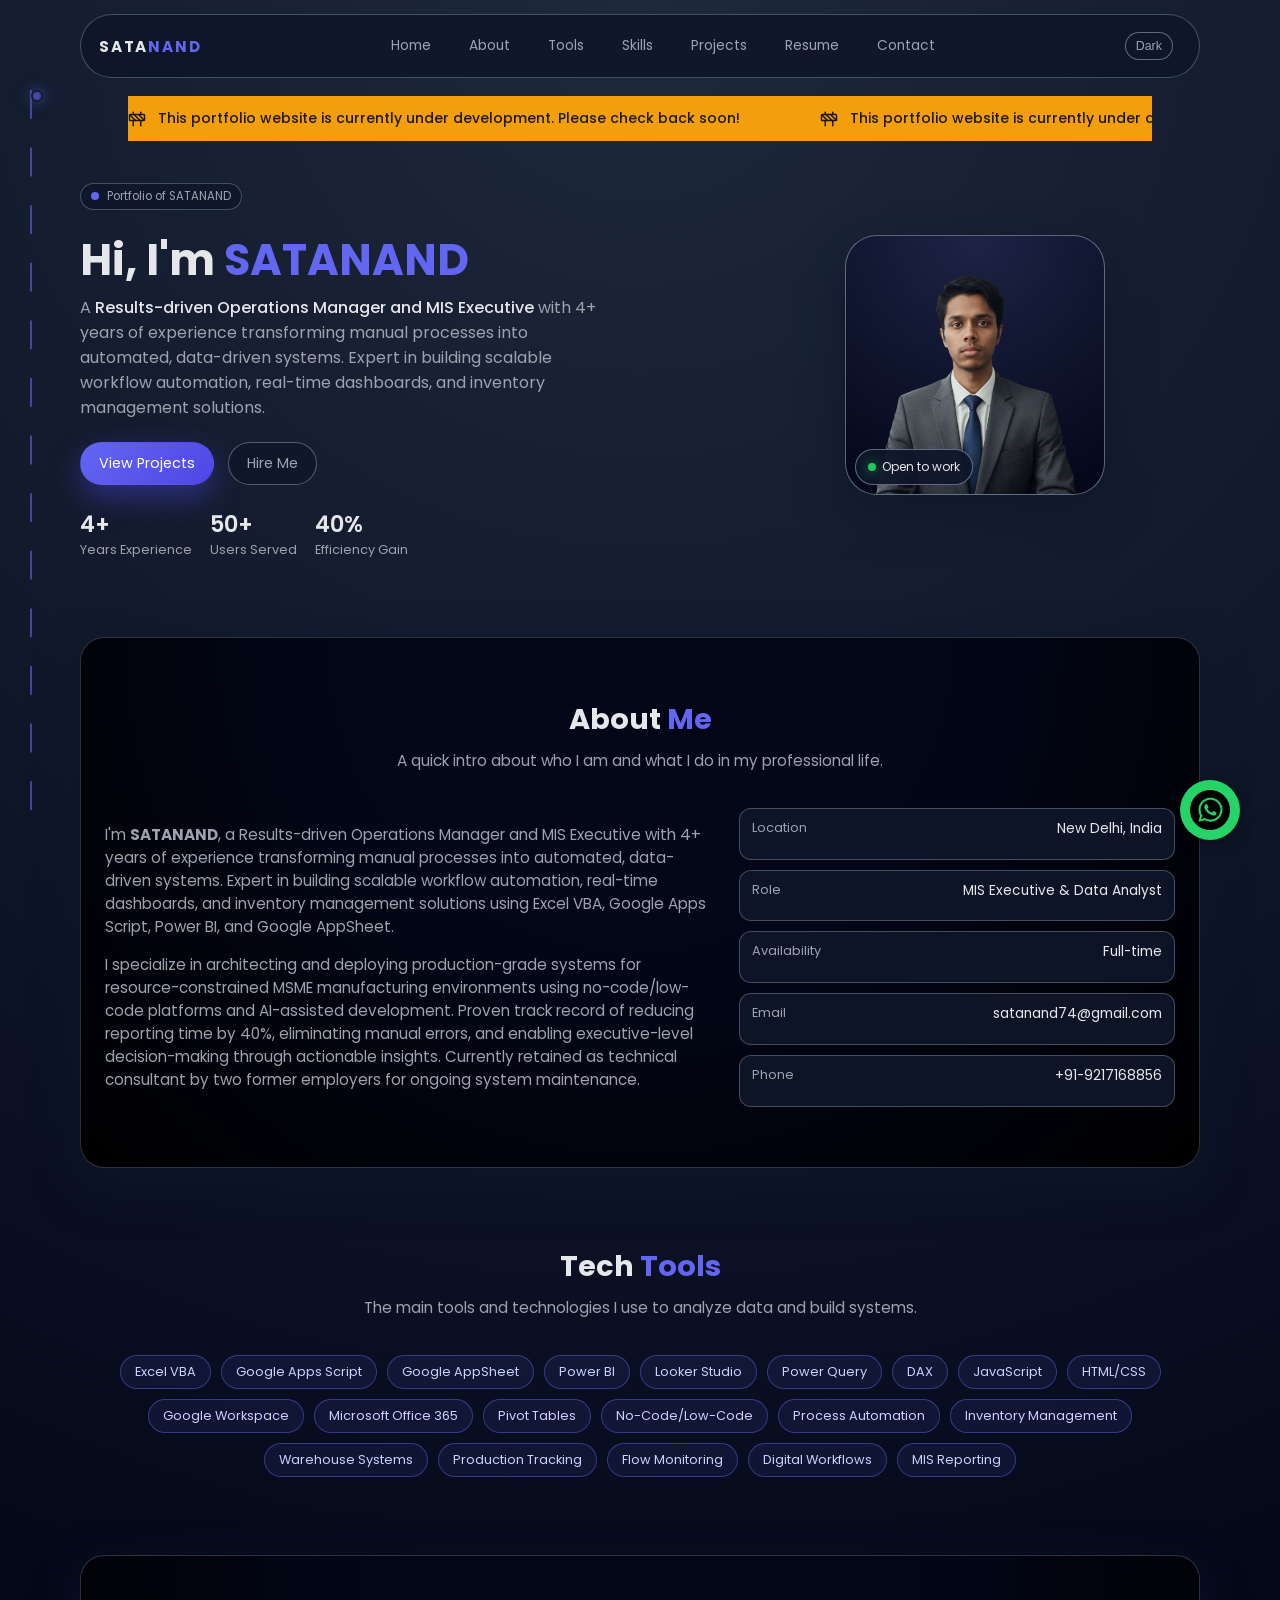
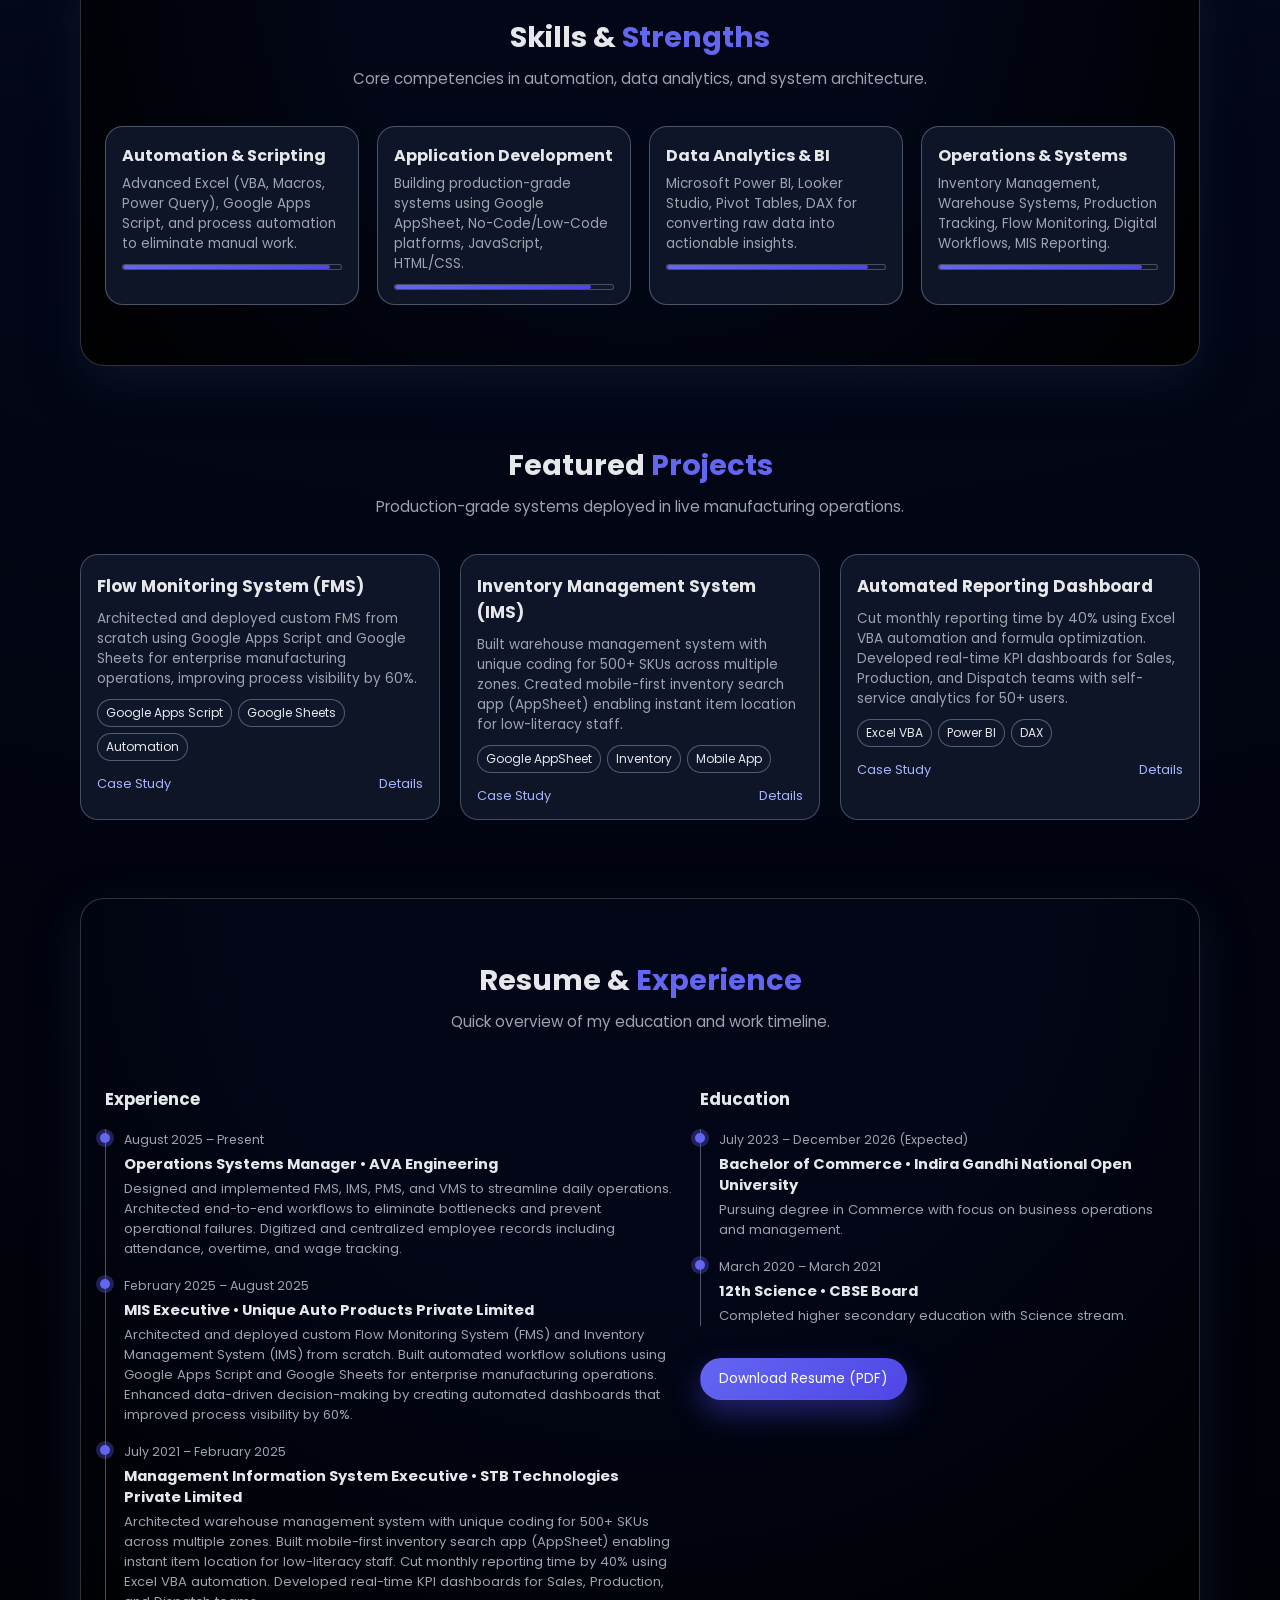
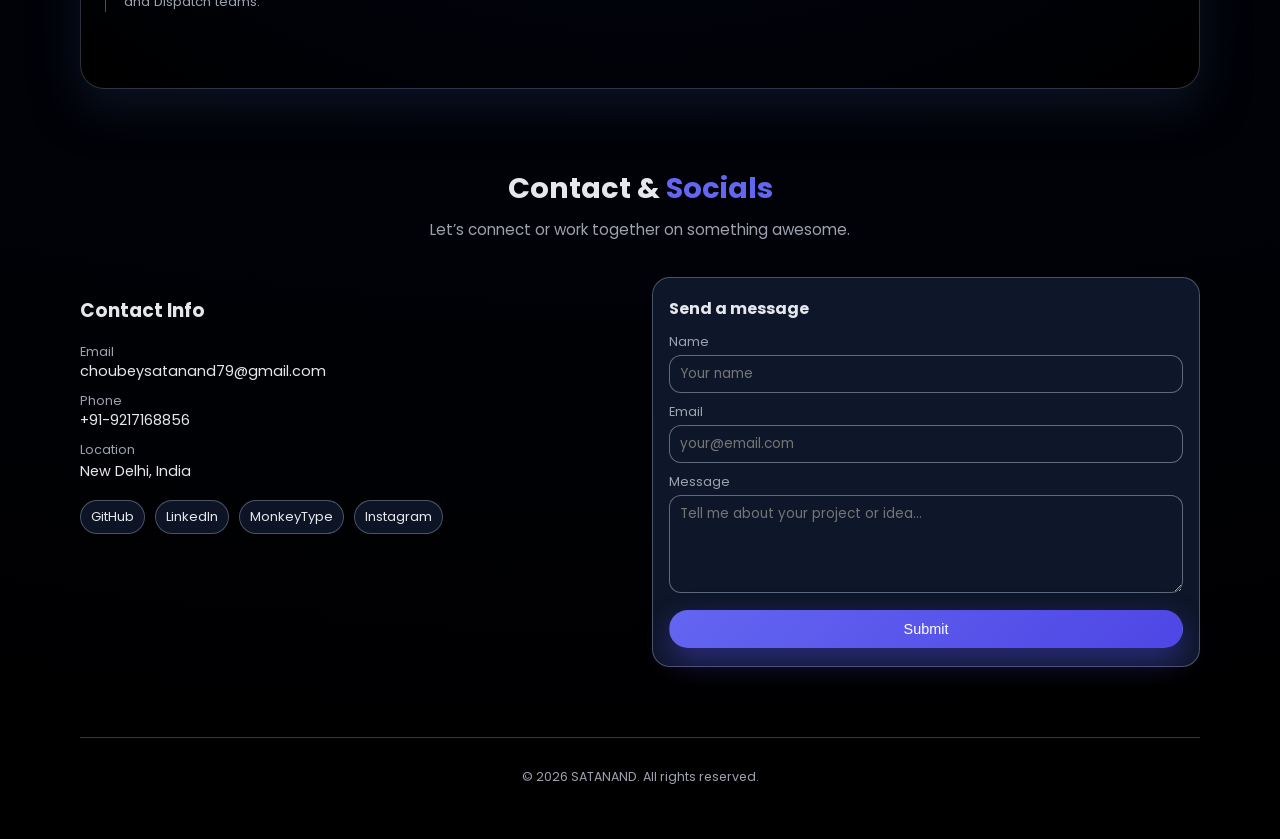
==== index.html @ a976526f "Update index.html" ====
<!DOCTYPE html>
<html lang="en">

<head>
  <meta charset="UTF-8" />
  <meta name="viewport" content="width=device-width, initial-scale=1.0" />
  <title>SATANAND • Portfolio</title>
  <link rel="icon" type="image/png" href="kenb.png">
  <link rel="stylesheet" href="style.css" />
  <link href="https://fonts.googleapis.com/css2?family=Poppins:wght@300;400;500;600;700&display=swap"
    rel="stylesheet" />
</head>
<style>
    .whatsapp-float {
      position: fixed;
      bottom: 60px;
      right: 40px;
      background: #25D366;
      color: white;
      width: 60px;
      display: flex;
      align-items: center;
      justify-content: center;
      height: 60px;
      border-radius: 50%;
      text-align: center;
      font-size: 30px;
      line-height: 60px;
      box-shadow: 0 5px 15px rgba(0,0,0,0.3);
      text-decoration: none;
      transition: transform 0.2s ease, box-shadow 0.2s ease;
      z-index: 1000;
    }

      .whatsapp-float:hover {
          transform: scale(1.1);
          box-shadow: 0 8px 20px rgba(0,0,0,0.4);
      }
    .marquee-container {
      width: 100%;
      overflow: hidden;
      background-color: #f59e0b;
      padding: 12px 0;
      position: static;
      max-width: 80vw;
      z-index: 50;
      margin: auto;
    }

    .marquee-content {
      display: flex;
      gap: 80px;
      animation: marquee 20s linear infinite;
      width: max-content;
      
    }

    .marquee-content:hover {
      animation-play-state: paused;
    }

    .marquee-item {
      display: flex;
      align-items: center;
      gap: 12px;
      color: #1a1a1a;
      font-weight: 500;
      font-size: 14px;
      white-space: nowrap;
    }

    .marquee-item svg {
      width: 18px;
      height: 18px;
      flex-shrink: 0;
    }

    @keyframes marquee {
      0% {
        transform: translateX(0);
      }
      100% {
        transform: translateX(-50%);
      }
    }
  .social-icons {
      width: 40px;     /* your frame size */
      height: 40px;
  }

  </style>
<body>
  <a
    href="https://wa.me/919217168856?text=Hello%20Satanand,%20we%20want%20to%20hire%20you."
    class="whatsapp-float"
    target="_blank"
    title="Click here to hire me via WhatsApp.">
    <img src="images/whatsapp.png" class="social-icons">
  </a>
  
  <!-- Scrolling Road Path Animation -->
  <div class="scroll-path">
    <svg class="scroll-path__line" viewBox="0 0 2 100" preserveAspectRatio="none">
      <path d="M 1 0 L 1 100" stroke="currentColor" stroke-width="2" fill="none" stroke-dasharray="4 4" />
    </svg>
    <div class="scroll-path__marker" id="scrollMarker">
      <div class="scroll-path__dot"></div>
    </div>
  </div>

  <header class="nav">
    <div class="nav__logo">SATA<span>NAND</span></div>
    <nav class="nav__links">
      <a href="#home">Home</a>
      <a href="#about">About</a>
      <a href="#tools">Tools</a>
      <a href="#skills">Skills</a>
      <a href="#projects">Projects</a>
      <a href="#resume">Resume</a>
      <a href="#contact">Contact</a>
    </nav>
    <button class="theme-toggle" id="themeToggle" type="button" aria-label="Toggle color theme">
      Theme
    </button>
    <button class="nav__toggle" id="navToggle" aria-label="Toggle navigation">
      ☰
    </button>
  </header>

  <main>
    <!-- marque -->
    <div class="marquee-container">
      <div class="marquee-content">
        <span class="marquee-item">
          <svg xmlns="http://www.w3.org/2000/svg" viewBox="0 0 24 24" fill="none" stroke="currentColor" stroke-width="2" stroke-linecap="round" stroke-linejoin="round"><rect x="2" y="6" width="20" height="8" rx="1"/><path d="M17 14v7"/><path d="M7 14v7"/><path d="M17 3v3"/><path d="M7 3v3"/><path d="M10 14 2.3 6.3"/><path d="m14 6 7.7 7.7"/><path d="m8 6 8 8"/></svg>
          This portfolio website is currently under development. Please check back soon!
        </span>
        <span class="marquee-item">
          <svg xmlns="http://www.w3.org/2000/svg" viewBox="0 0 24 24" fill="none" stroke="currentColor" stroke-width="2" stroke-linecap="round" stroke-linejoin="round"><rect x="2" y="6" width="20" height="8" rx="1"/><path d="M17 14v7"/><path d="M7 14v7"/><path d="M17 3v3"/><path d="M7 3v3"/><path d="M10 14 2.3 6.3"/><path d="m14 6 7.7 7.7"/><path d="m8 6 8 8"/></svg>
          This portfolio website is currently under development. Please check back soon!
        </span>
      </div>
    </div>
    <!-- HERO / HOME -->
    <section id="home" class="section hero reveal reveal--fade-up">
      <div class="hero__content">
        <p class="hero__tag">Portfolio of SATANAND</p>
        <h1>Hi, I'm <span>SATANAND</span></h1>
        <p class="hero__subtitle">
          A <span>Results-driven Operations Manager and MIS Executive</span> with 4+ years of experience transforming
          manual processes into automated, data-driven systems. Expert in building scalable workflow automation,
          real-time dashboards, and inventory management solutions.
        </p>
        <div class="hero__cta">
          <a href="#projects" class="btn btn--primary">View Projects</a>
          <a href="#contact" class="btn btn--ghost">Hire Me</a>
        </div>
        <div class="hero__meta">
          <div>
            <span class="hero__meta-number">4+</span>
            <span class="hero__meta-label">Years Experience</span>
          </div>
          <div>
            <span class="hero__meta-number">50+</span>
            <span class="hero__meta-label">Users Served</span>
          </div>
          <div>
            <span class="hero__meta-number">40%</span>
            <span class="hero__meta-label">Efficiency Gain</span>
          </div>
        </div>
      </div>
      <div class="hero__image-wrapper">
        <!-- Replace src with your real profile pic -->
        <img src="kenb.png" alt="Profile picture of SATANAND" class="hero__image" />
        <div class="hero__status-card">
          <span class="dot online"></span>
          <span>Open to work</span>
        </div>
      </div>
    </section>

    <!-- ABOUT -->
    <section id="about" class="section section--alt reveal reveal--fade-up">
      <div class="section__header">
        <h2>About <span>Me</span></h2>
        <p>A quick intro about who I am and what I do in my professional life.</p>
      </div>
      <div class="about__grid">
        <div>
          <p>
            I'm <strong>SATANAND</strong>, a Results-driven Operations Manager and MIS Executive with 4+ years of
            experience transforming manual processes into automated, data-driven systems. Expert in building scalable
            workflow automation, real-time dashboards, and inventory management solutions using Excel VBA, Google Apps
            Script, Power BI, and Google AppSheet.
          </p>
          <p>
            I specialize in architecting and deploying production-grade systems for resource-constrained MSME
            manufacturing environments using no-code/low-code platforms and AI-assisted development. Proven track record
            of reducing reporting time by 40%, eliminating manual errors, and enabling executive-level decision-making
            through actionable insights. Currently retained as technical consultant by two former employers for ongoing
            system maintenance.
          </p>
        </div>
        <div class="about__info">
          <div>
            <span class="label">Location</span>
            <span class="value">New Delhi, India</span>
          </div>
          <div>
            <span class="label">Role</span>
            <span class="value">MIS Executive & Data Analyst</span>
          </div>
          <div>
            <span class="label">Availability</span>
            <span class="value">Full-time</span>
          </div>
          <div>
            <span class="label">Email</span>
            <span class="value">satanand74@gmail.com</span>
          </div>
          <div>
            <span class="label">Phone</span>
            <span class="value">+91-9217168856</span>
          </div>
        </div>
      </div>
    </section>

    <!-- TOOLS -->
    <section id="tools" class="section reveal reveal--fade-up">
      <div class="section__header">
        <h2>Tech <span>Tools</span></h2>
        <p>The main tools and technologies I use to analyze data and build systems.</p>
      </div>
      <div class="pill-grid">
        <span class="pill">Excel VBA</span>
        <span class="pill">Google Apps Script</span>
        <span class="pill">Google AppSheet</span>
        <span class="pill">Power BI</span>
        <span class="pill">Looker Studio</span>
        <span class="pill">Power Query</span>
        <span class="pill">DAX</span>
        <span class="pill">JavaScript</span>
        <span class="pill">HTML/CSS</span>
        <span class="pill">Google Workspace</span>
        <span class="pill">Microsoft Office 365</span>
        <span class="pill">Pivot Tables</span>
        <span class="pill">No-Code/Low-Code</span>
        <span class="pill">Process Automation</span>
        <span class="pill">Inventory Management</span>
        <span class="pill">Warehouse Systems</span>
        <span class="pill">Production Tracking</span>
        <span class="pill">Flow Monitoring</span>
        <span class="pill">Digital Workflows</span>
        <span class="pill">MIS Reporting</span>
      </div>
    </section>

    <!-- SKILLS -->
    <section id="skills" class="section section--alt reveal reveal--fade-up">
      <div class="section__header">
        <h2>Skills & <span>Strengths</span></h2>
        <p>Core competencies in automation, data analytics, and system architecture.</p>
      </div>
      <div class="skills__grid">
        <div class="skill-card">
          <h3>Automation & Scripting</h3>
          <p>
            Advanced Excel (VBA, Macros, Power Query), Google Apps Script, and process automation to eliminate manual
            work.
          </p>
          <div class="skill-bar">
            <div style="width: 95%"></div>
          </div>
        </div>
        <div class="skill-card">
          <h3>Application Development</h3>
          <p>
            Building production-grade systems using Google AppSheet, No-Code/Low-Code platforms, JavaScript, HTML/CSS.
          </p>
          <div class="skill-bar">
            <div style="width: 90%"></div>
          </div>
        </div>
        <div class="skill-card">
          <h3>Data Analytics & BI</h3>
          <p>
            Microsoft Power BI, Looker Studio, Pivot Tables, DAX for converting raw data into actionable insights.
          </p>
          <div class="skill-bar">
            <div style="width: 92%"></div>
          </div>
        </div>
        <div class="skill-card">
          <h3>Operations & Systems</h3>
          <p>
            Inventory Management, Warehouse Systems, Production Tracking, Flow Monitoring, Digital Workflows, MIS
            Reporting.
          </p>
          <div class="skill-bar">
            <div style="width: 93%"></div>
          </div>
        </div>
      </div>
    </section>

    <!-- PROJECTS -->
    <section id="projects" class="section reveal reveal--fade-up">
      <div class="section__header">
        <h2>Featured <span>Projects</span></h2>
        <p>Production-grade systems deployed in live manufacturing operations.</p>
      </div>
      <div class="cards-grid">
        <article class="card reveal reveal--fade-up">
          <h3>Flow Monitoring System (FMS)</h3>
          <p>
            Architected and deployed custom FMS from scratch using Google Apps Script and Google Sheets for enterprise
            manufacturing operations, improving process visibility by 60%.
          </p>
          <div class="card__tags">
            <span>Google Apps Script</span><span>Google Sheets</span><span>Automation</span>
          </div>
          <div class="card__links">
            <a href="#" target="_blank">Case Study</a>
            <a href="#" target="_blank">Details</a>
          </div>
        </article>

        <article class="card reveal reveal--fade-up">
          <h3>Inventory Management System (IMS)</h3>
          <p>
            Built warehouse management system with unique coding for 500+ SKUs across multiple zones. Created
            mobile-first inventory search app (AppSheet) enabling instant item location for low-literacy staff.
          </p>
          <div class="card__tags">
            <span>Google AppSheet</span><span>Inventory</span><span>Mobile App</span>
          </div>
          <div class="card__links">
            <a href="#" target="_blank">Case Study</a>
            <a href="#" target="_blank">Details</a>
          </div>
        </article>

        <article class="card reveal reveal--fade-up">
          <h3>Automated Reporting Dashboard</h3>
          <p>
            Cut monthly reporting time by 40% using Excel VBA automation and formula optimization. Developed real-time
            KPI dashboards for Sales, Production, and Dispatch teams with self-service analytics for 50+ users.
          </p>
          <div class="card__tags">
            <span>Excel VBA</span><span>Power BI</span><span>DAX</span>
          </div>
          <div class="card__links">
            <a href="#" target="_blank">Case Study</a>
            <a href="#" target="_blank">Details</a>
          </div>
        </article>
      </div>
    </section>

    <!-- RESUME -->
    <section id="resume" class="section section--alt reveal reveal--fade-up">
      <div class="section__header">
        <h2>Resume & <span>Experience</span></h2>
        <p>Quick overview of my education and work timeline.</p>
      </div>

      <div class="resume__grid">
        <div>
          <h3>Experience</h3>
          <ul class="timeline">
            <li>
              <div class="timeline__point"></div>
              <div class="timeline__content">
                <span class="timeline__date">August 2025 – Present</span>
                <h4>Operations Systems Manager • AVA Engineering</h4>
                <p>
                  Designed and implemented FMS, IMS, PMS, and VMS to streamline daily operations. Architected end-to-end
                  workflows to eliminate bottlenecks and prevent operational failures. Digitized and centralized
                  employee records including attendance, overtime, and wage tracking.
                </p>
              </div>
            </li>
            <li>
              <div class="timeline__point"></div>
              <div class="timeline__content">
                <span class="timeline__date">February 2025 – August 2025</span>
                <h4>MIS Executive • Unique Auto Products Private Limited</h4>
                <p>
                  Architected and deployed custom Flow Monitoring System (FMS) and Inventory Management System (IMS)
                  from scratch. Built automated workflow solutions using Google Apps Script and Google Sheets for
                  enterprise manufacturing operations. Enhanced data-driven decision-making by creating automated
                  dashboards that improved process visibility by 60%.
                </p>
              </div>
            </li>
            <li>
              <div class="timeline__point"></div>
              <div class="timeline__content">
                <span class="timeline__date">July 2021 – February 2025</span>
                <h4>Management Information System Executive • STB Technologies Private Limited</h4>
                <p>
                  Architected warehouse management system with unique coding for 500+ SKUs across multiple zones. Built
                  mobile-first inventory search app (AppSheet) enabling instant item location for low-literacy staff.
                  Cut monthly reporting time by 40% using Excel VBA automation. Developed real-time KPI dashboards for
                  Sales, Production, and Dispatch teams.
                </p>
              </div>
            </li>
          </ul>
        </div>
        <div>
          <h3>Education</h3>
          <ul class="timeline">
            <li>
              <div class="timeline__point"></div>
              <div class="timeline__content">
                <span class="timeline__date">July 2023 – December 2026 (Expected)</span>
                <h4>Bachelor of Commerce • Indira Gandhi National Open University</h4>
                <p>Pursuing degree in Commerce with focus on business operations and management.</p>
              </div>
            </li>
            <li>
              <div class="timeline__point"></div>
              <div class="timeline__content">
                <span class="timeline__date">March 2020 – March 2021</span>
                <h4>12th Science • CBSE Board</h4>
                <p>Completed higher secondary education with Science stream.</p>
              </div>
            </li>
          </ul>
          <a href="Satanand_Resume.pdf" class="btn btn--primary resume__btn" download="Satanand_Resume" target="_blank">
            Download Resume (PDF)
          </a>
        </div>
      </div>
    </section>

    <!-- SOCIAL / CONTACT -->
    <section id="contact" class="section reveal reveal--fade-up">
      <div class="section__header">
        <h2>Contact & <span>Socials</span></h2>
        <p>Let’s connect or work together on something awesome.</p>
      </div>
      <div class="contact__grid">
        <div>
          <h3>Contact Info</h3>
          <ul class="contact__list">
            <li>
              <span>Email</span>
              <a href="mailto:choubeysatanand79@gmail.com">choubeysatanand79@gmail.com</a>
            </li>
            <li>
              <span>Phone</span>
              <a href="tel:+919217168856">+91-9217168856</a>
            </li>
            <li>
              <span>Location</span>
              <p>New Delhi, India</p>
            </li>
          </ul>
          <div class="socials">
            <a href="https://github.com/satanandkenb" target="_blank" aria-label="GitHub">GitHub</a>
            <a href="https://www.linkedin.com/in/satanand-5bb0b1240/" target="_blank" aria-label="LinkedIn">LinkedIn</a>
            <a href="https://monkeytype.com/profile/satanandkenb" target="_blank" aria-label="MonkeyType">MonkeyType</a>
            <a href="https://www.instagram.com/satanandstoic/" target="_blank" aria-label="Instagram">Instagram</a>
          </div>
        </div>
        <form class="contact__form">
          <h3>Send a message</h3>
          <div class="field">
            <label for="name">Name</label>
            <input id="name" type="text" placeholder="Your name" required />
          </div>
          <div class="field">
            <label for="email">Email</label>
            <input id="email" type="email" placeholder="your@email.com" required />
          </div>
          <div class="field">
            <label for="message">Message</label>
            <textarea id="message" rows="4" placeholder="Tell me about your project or idea..." required></textarea>
          </div>
          <button type="submit" class="btn btn--primary btn--full">
            Submit
          </button>
        </form>
      </div>
    </section>
  </main>

  <footer class="footer">
    <p>© <span id="year"></span> SATANAND. All rights reserved.</p>
  </footer>

  <script>
    // Hire Me Form → Google Prefill Redirect
    const hireForm = document.getElementById("hireForm");

    if (hireForm) {
      hireForm.addEventListener("submit", function (e) {
        e.preventDefault();

        const name = encodeURIComponent(document.getElementById("name").value);
        const email = encodeURIComponent(document.getElementById("email").value);
        const message = encodeURIComponent(document.getElementById("message").value);

        const formURL =
          "https://docs.google.com/forms/d/e/1FAIpQLSfbTf34IrtP-p38JWBCqgRB6XRgkkZvTfcmyMbCVehzctQmZw/viewform?usp=pp_url" +
          "&entry.1469290636=" + name +
          "&entry.130302889=" + email +
          "&entry.1774568564=" + message;

        window.open(formURL, "_blank");

        hireForm.reset();
      });
    }

    // Set current year
    document.getElementById("year").textContent = new Date().getFullYear();

    // Simple mobile nav toggle
    const navToggle = document.getElementById("navToggle");
    const navLinks = document.querySelector(".nav__links");

    if (navToggle && navLinks) {
      navToggle.addEventListener("click", () => {
        navLinks.classList.toggle("nav__links--open");
      });
    }

    // Theme toggle (light / dark)
    const themeToggle = document.getElementById("themeToggle");
    const themeStorageKey = "theme-preference";
    let currentThemeMode = "dark";

    function getStoredTheme() {
      const stored = localStorage.getItem(themeStorageKey);
      if (stored === "light" || stored === "dark") {
        return stored;
      }
      // Default to dark on first visit
      return "dark";
    }

    function updateThemeToggleLabel(mode) {
      if (!themeToggle) return;
      const isDark = mode === "dark";
      const labelText = isDark ? "Dark" : "Light";

      themeToggle.textContent = labelText;
      themeToggle.setAttribute(
        "aria-label",
        `Color theme: ${labelText}. Click to switch to ${isDark ? "Light" : "Dark"
        }.`
      );
    }

    function applyTheme(mode) {
      currentThemeMode = mode;

      document.documentElement.setAttribute("data-theme", mode);
      updateThemeToggleLabel(mode);
    }

    if (themeToggle) {
      const initial = getStoredTheme();
      applyTheme(initial);

      themeToggle.addEventListener("click", () => {
        const nextMode = currentThemeMode === "dark" ? "light" : "dark";

        localStorage.setItem(themeStorageKey, nextMode);
        applyTheme(nextMode);
      });
    } else {
      // Fallback: apply stored or default theme even if toggle is missing
      applyTheme(getStoredTheme());
    }

    // Scroll reveal animations
    const revealElements = document.querySelectorAll(".reveal");

    const observer = new IntersectionObserver(
      (entries) => {
        entries.forEach((entry) => {
          if (entry.isIntersecting) {
            entry.target.classList.add("is-visible");
            // Uncomment the next line if you want repeating animations
            // observer.unobserve(entry.target);
          }
        });
      },
      {
        threshold: 0.15,
        rootMargin: "0px 0px -40px 0px",
      }
    );

    revealElements.forEach((el) => observer.observe(el));

    // Scrolling Road Path Animation
    const scrollMarker = document.getElementById("scrollMarker");
    const scrollPath = document.querySelector(".scroll-path");

    function updateScrollPath() {
      if (!scrollMarker || !scrollPath) return;

      const windowHeight = window.innerHeight;
      const documentHeight = document.documentElement.scrollHeight;
      const scrollTop = window.pageYOffset || document.documentElement.scrollTop;

      // Calculate scroll percentage (0 to 1)
      const scrollPercentage = scrollTop / (documentHeight - windowHeight);

      // Calculate position (0% to 100% of path height)
      const pathHeight = scrollPath.offsetHeight;
      const markerPosition = scrollPercentage * (pathHeight - 20); // -20 to account for marker size

      // Update marker position
      scrollMarker.style.transform = `translateY(${markerPosition}px)`;

      // Update path line stroke-dashoffset for animated effect
      const pathLine = document.querySelector(".scroll-path__line path");
      if (pathLine) {
        const dashLength = 4;
        const dashGap = 4;
        const totalDash = dashLength + dashGap;
        pathLine.style.strokeDashoffset = -(scrollPercentage * pathHeight * (totalDash / 2));
      }
    }

    // Update on scroll
    let ticking = false;
    window.addEventListener("scroll", () => {
      if (!ticking) {
        window.requestAnimationFrame(() => {
          updateScrollPath();
          ticking = false;
        });
        ticking = true;
      }
    });

    // Initial update
    updateScrollPath();

    // Update on resize
    window.addEventListener("resize", updateScrollPath);

    // Resume Download Button Handler
    const resumeDownloadBtn = document.querySelector(".resume__btn");
    if (resumeDownloadBtn) {
      resumeDownloadBtn.addEventListener("click", function (e) {
        // Try to trigger download
        const link = document.createElement("a");
        link.href = "Satanand_Resume .pdf";
        link.download = "Satanand_Resume.pdf";
        link.target = "_blank";
        document.body.appendChild(link);
        link.click();
        document.body.removeChild(link);
      });
    }
  </script>
</body>


</html>
---- style.css ----
:root {
  --bg: #050816;
  --bg-alt: #0b1021;
  --card: #0f172a;
  --accent: #6366f1;
  --accent-soft: rgba(99, 102, 241, 0.1);
  --accent-strong: #4f46e5;
  --text: #e5e7eb;
  --text-soft: #9ca3af;
  --border-subtle: rgba(148, 163, 184, 0.35);
  --danger: #ef4444;
  --shadow-soft: 0 18px 45px rgba(15, 23, 42, 0.8);
  --radius-lg: 18px;
  --radius-full: 999px;
  --nav-height: 70px;
}

*,
*::before,
*::after {
  box-sizing: border-box;
}

html {
  scroll-behavior: smooth;
}

body {
  margin: 0;
  font-family: "Poppins", system-ui, -apple-system, BlinkMacSystemFont,
    "Segoe UI", sans-serif;
  background: radial-gradient(circle at top, #1e293b 0, #020617 45%, #000 100%);
  color: var(--text);
  -webkit-font-smoothing: antialiased;
}

img {
  max-width: 100%;
  display: block;
}

a {
  color: inherit;
  text-decoration: none;
}

body {
  padding: 0 18px 40px;
  position: relative;
}

/* Scrolling Road Path Animation */
.scroll-path {
  position: fixed;
  left: 30px;
  top: 50%;
  transform: translateY(-50%);
  width: 2px;
  height: 80vh;
  z-index: 10;
  pointer-events: none;
  opacity: 0.6;
}

.scroll-path__line {
  width: 100%;
  height: 100%;
  color: var(--accent);
}

.scroll-path__line path {
  stroke: var(--accent);
  stroke-width: 2;
  stroke-dasharray: 4 4;
  transition: stroke-dashoffset 0.1s linear;
}

.scroll-path__marker {
  position: absolute;
  top: 0;
  left: 50%;
  transform: translateX(-50%);
  transition: transform 0.1s ease-out;
  will-change: transform;
}

.scroll-path__dot {
  width: 12px;
  height: 12px;
  border-radius: 50%;
  background: var(--accent);
  box-shadow: 0 0 12px rgba(99, 102, 241, 0.8), 0 0 24px rgba(99, 102, 241, 0.4);
  border: 2px solid rgba(15, 23, 42, 0.95);
  animation: pulse 2s ease-in-out infinite;
}

@keyframes pulse {
  0%, 100% {
    transform: scale(1);
    opacity: 1;
  }
  50% {
    transform: scale(1.2);
    opacity: 0.8;
  }
}

/* Light theme for scroll path */
[data-theme="light"] .scroll-path__line path {
  stroke: var(--accent);
}

[data-theme="light"] .scroll-path__dot {
  background: var(--accent);
  border-color: #ffffff;
  box-shadow: 0 0 12px rgba(79, 70, 229, 0.6), 0 0 24px rgba(79, 70, 229, 0.3);
}

.nav {
  position: sticky;
  top: 0;
  z-index: 50;
  display: flex;
  align-items: center;
  justify-content: space-between;
  padding: 14px 18px;
  margin: 14px auto 18px;
  max-width: 1120px;
  background: rgba(15, 23, 42, 0.92);
  border-radius: var(--radius-full);
  border: 1px solid rgba(148, 163, 184, 0.4);
  backdrop-filter: blur(20px);
}

.nav__logo {
  font-weight: 700;
  letter-spacing: 0.12em;
  text-transform: uppercase;
  font-size: 0.95rem;
}

.nav__logo span {
  color: var(--accent);
}

.nav__links {
  display: flex;
  gap: 18px;
  font-size: 0.86rem;
}

.nav__links a {
  padding: 7px 10px;
  border-radius: 999px;
  color: var(--text-soft);
  transition: background 0.2s ease, color 0.2s ease, transform 0.1s ease;
}

.nav__links a:hover {
  color: #e5e7eb;
  background: rgba(15, 23, 42, 0.9);
  transform: translateY(-1px);
}

.nav__toggle {
  display: none;
  border: none;
  background: transparent;
  color: var(--text);
  font-size: 1.4rem;
  cursor: pointer;
}

.theme-toggle {
  border-radius: 999px;
  border: 1px solid rgba(148, 163, 184, 0.6);
  background: rgba(15, 23, 42, 0.95);
  color: var(--text-soft);
  font-size: 0.78rem;
  padding: 6px 10px;
  cursor: pointer;
  margin-right: 8px;
  transition: background 0.2s ease, color 0.2s ease, border-color 0.2s ease,
    transform 0.1s ease;
}

.theme-toggle:hover {
  background: rgba(15, 23, 42, 1);
  color: #e5e7eb;
  transform: translateY(-1px);
}

main {
  max-width: 1120px;
  margin: 0 auto;
}

.section {
  padding: 60px 0;
}

.section--alt {
  background: radial-gradient(circle at top, #020617 0, #020617 40%, #000 100%);
  border-radius: 24px;
  padding: 60px 24px;
  margin: 18px 0;
  border: 1px solid rgba(148, 163, 184, 0.3);
  box-shadow: var(--shadow-soft);
}

.section__header {
  text-align: center;
  margin-bottom: 36px;
}

.section__header h2 {
  margin: 0 0 8px;
  font-size: 1.8rem;
}

.section__header h2 span {
  color: var(--accent);
}

.section__header p {
  margin: 0;
  color: var(--text-soft);
  font-size: 0.95rem;
}

.hero {
  display: grid;
  grid-template-columns: minmax(0, 1.4fr) minmax(0, 1fr);
  gap: 40px;
  align-items: center;
  padding-top: 30px;
}

.hero__tag {
  display: inline-flex;
  align-items: center;
  gap: 8px;
  padding: 4px 10px;
  border-radius: 999px;
  background: rgba(15, 23, 42, 0.85);
  border: 1px solid rgba(148, 163, 184, 0.4);
  font-size: 0.72rem;
  color: var(--text-soft);
}

.hero__tag::before {
  content: "";
  width: 8px;
  height: 8px;
  border-radius: 999px;
  background: var(--accent);
}

.hero h1 {
  margin: 16px 0 10px;
  font-size: 2.7rem;
  line-height: 1.1;
}

.hero h1 span {
  color: var(--accent);
}

.hero__subtitle {
  margin: 0 0 22px;
  color: var(--text-soft);
  max-width: 520px;
}

.hero__subtitle span {
  color: #e5e7eb;
  font-weight: 500;
}

.hero__cta {
  display: flex;
  gap: 14px;
  margin-bottom: 22px;
  flex-wrap: wrap;
}

.btn {
  display: inline-flex;
  align-items: center;
  justify-content: center;
  padding: 10px 18px;
  border-radius: 999px;
  font-size: 0.9rem;
  border: 1px solid transparent;
  cursor: pointer;
  transition: transform 0.12s ease, box-shadow 0.12s ease, background 0.2s,
    border-color 0.2s, color 0.2s;
}

.btn--primary {
  background: linear-gradient(135deg, var(--accent), var(--accent-strong));
  color: white;
  box-shadow: 0 12px 30px rgba(79, 70, 229, 0.45);
}

.btn--primary:hover {
  transform: translateY(-1px);
  box-shadow: 0 18px 40px rgba(79, 70, 229, 0.5);
}

.btn--ghost {
  background: rgba(15, 23, 42, 0.9);
  border-color: rgba(148, 163, 184, 0.5);
  color: var(--text-soft);
}

.btn--ghost:hover {
  background: rgba(15, 23, 42, 1);
  color: #e5e7eb;
}

.btn--full {
  width: 100%;
}

.hero__meta {
  display: flex;
  gap: 18px;
  flex-wrap: wrap;
  font-size: 0.8rem;
}

.hero__meta-number {
  font-size: 1.4rem;
  font-weight: 600;
  display: block;
}

.hero__meta-label {
  color: var(--text-soft);
}

.hero__image-wrapper {
  position: relative;
  justify-self: center;
}

.hero__image {
  width: 260px;
  height: 260px;
  border-radius: 32px;
  object-fit: cover;
  border: 1px solid rgba(148, 163, 184, 0.6);
  box-shadow: var(--shadow-soft);
  background: radial-gradient(circle at top, #1d2445, #020617);
}

.hero__status-card {
  position: absolute;
  bottom: 10px;
  left: 10px;
  padding: 8px 12px;
  font-size: 0.75rem;
  border-radius: 999px;
  background: rgba(15, 23, 42, 0.95);
  border: 1px solid rgba(148, 163, 184, 0.6);
  display: flex;
  align-items: center;
  gap: 6px;
}

.dot {
  width: 8px;
  height: 8px;
  border-radius: 999px;
}

.dot.online {
  background: #22c55e;
  box-shadow: 0 0 12px rgba(34, 197, 94, 0.8);
}

.about__grid {
  display: grid;
  grid-template-columns: minmax(0, 1.4fr) minmax(0, 1fr);
  gap: 24px;
  font-size: 0.95rem;
}

.about__grid p {
  color: var(--text-soft);
}

.about__info {
  display: grid;
  grid-template-columns: 1fr;
  gap: 10px;
}

.about__info div {
  display: flex;
  justify-content: space-between;
  padding: 10px 12px;
  border-radius: 12px;
  background: rgba(15, 23, 42, 0.9);
  border: 1px solid rgba(148, 163, 184, 0.4);
}

.about__info .label {
  color: var(--text-soft);
  font-size: 0.8rem;
}

.about__info .value {
  font-size: 0.86rem;
}

.pill-grid {
  display: flex;
  flex-wrap: wrap;
  gap: 10px;
  justify-content: center;
}

.pill {
  padding: 7px 14px;
  border-radius: 999px;
  font-size: 0.8rem;
  background: var(--accent-soft);
  color: #c7d2fe;
  border: 1px solid rgba(99, 102, 241, 0.45);
}

.skills__grid {
  display: grid;
  grid-template-columns: repeat(4, minmax(0, 1fr));
  gap: 18px;
}

.skill-card {
  background: rgba(15, 23, 42, 0.95);
  border-radius: 18px;
  padding: 16px 16px 14px;
  border: 1px solid rgba(148, 163, 184, 0.45);
}

.skill-card h3 {
  margin: 0 0 6px;
  font-size: 1rem;
}

.skill-card p {
  margin: 0 0 10px;
  font-size: 0.85rem;
  color: var(--text-soft);
}

.skill-bar {
  width: 100%;
  height: 6px;
  background: rgba(15, 23, 42, 1);
  border-radius: 999px;
  overflow: hidden;
  border: 1px solid rgba(148, 163, 184, 0.4);
}

.skill-bar > div {
  height: 100%;
  border-radius: inherit;
  background: linear-gradient(90deg, var(--accent), var(--accent-strong));
}

.cards-grid {
  display: grid;
  grid-template-columns: repeat(3, minmax(0, 1fr));
  gap: 20px;
}

.card {
  background: rgba(15, 23, 42, 0.95);
  border-radius: 18px;
  padding: 18px 16px 14px;
  border: 1px solid rgba(148, 163, 184, 0.4);
  display: flex;
  flex-direction: column;
  gap: 10px;
}

.card h3 {
  margin: 0;
  font-size: 1.05rem;
}

.card p {
  margin: 0;
  font-size: 0.85rem;
  color: var(--text-soft);
}

.card__tags {
  display: flex;
  flex-wrap: wrap;
  gap: 6px;
  font-size: 0.75rem;
}

.card__tags span {
  padding: 4px 8px;
  border-radius: 999px;
  background: rgba(15, 23, 42, 1);
  border: 1px solid rgba(148, 163, 184, 0.5);
}

.card__links {
  display: flex;
  justify-content: space-between;
  font-size: 0.8rem;
  margin-top: 4px;
}

.card__links a {
  color: #a5b4fc;
}

.card__links a:hover {
  text-decoration: underline;
}

.resume__grid {
  display: grid;
  grid-template-columns: minmax(0, 1.2fr) minmax(0, 1fr);
  gap: 24px;
  font-size: 0.9rem;
}

.timeline {
  list-style: none;
  padding: 0;
  margin: 14px 0 0;
  border-left: 1px solid rgba(148, 163, 184, 0.5);
}

.timeline li {
  position: relative;
  padding-left: 18px;
  margin-bottom: 16px;
}

.timeline__point {
  position: absolute;
  left: -6px;
  top: 4px;
  width: 10px;
  height: 10px;
  border-radius: 999px;
  background: var(--accent);
  box-shadow: 0 0 0 4px rgba(99, 102, 241, 0.3);
}

.timeline__date {
  font-size: 0.78rem;
  color: var(--text-soft);
}

.timeline__content h4 {
  margin: 4px 0 4px;
  font-size: 0.92rem;
}

.timeline__content p {
  margin: 0;
  font-size: 0.82rem;
  color: var(--text-soft);
}

.resume__btn {
  margin-top: 16px;
  font-size: 0.85rem;
}

.contact__grid {
  display: grid;
  grid-template-columns: minmax(0, 1.1fr) minmax(0, 1.1fr);
  gap: 24px;
}

.contact__list {
  list-style: none;
  padding: 0;
  margin: 8px 0 18px;
  font-size: 0.9rem;
}

.contact__list li {
  margin-bottom: 10px;
}

.contact__list span {
  display: block;
  font-size: 0.8rem;
  color: var(--text-soft);
}

.contact__list a,
.contact__list p {
  margin: 2px 0 0;
}

.socials {
  display: flex;
  flex-wrap: wrap;
  gap: 10px;
  font-size: 0.82rem;
}

.socials a {
  padding: 6px 10px;
  border-radius: 999px;
  border: 1px solid rgba(148, 163, 184, 0.45);
  background: rgba(15, 23, 42, 0.9);
}

.socials a:hover {
  background: rgba(15, 23, 42, 1);
}

.contact__form {
  background: rgba(15, 23, 42, 0.98);
  border-radius: 18px;
  padding: 18px 16px;
  border: 1px solid rgba(148, 163, 184, 0.45);
}

.contact__form h3 {
  margin: 0 0 12px;
  font-size: 1rem;
}

.field {
  margin-bottom: 10px;
}

.field label {
  display: block;
  font-size: 0.8rem;
  color: var(--text-soft);
  margin-bottom: 4px;
}

.field input,
.field textarea {
  width: 100%;
  padding: 8px 10px;
  border-radius: 12px;
  border: 1px solid rgba(148, 163, 184, 0.6);
  background: rgba(15, 23, 42, 0.9);
  color: var(--text);
  font-family: inherit;
  font-size: 0.85rem;
  outline: none;
  transition: border-color 0.15s ease, box-shadow 0.15s ease;
}

.field input:focus,
.field textarea:focus {
  border-color: var(--accent);
  box-shadow: 0 0 0 1px rgba(99, 102, 241, 0.8);
}

.footer {
  max-width: 1120px;
  margin: 10px auto 0;
  padding-top: 18px;
  border-top: 1px solid rgba(148, 163, 184, 0.35);
  text-align: center;
  font-size: 0.78rem;
  color: var(--text-soft);
}

/* Scroll reveal animations */
.reveal {
  opacity: 0;
  transform: translateY(30px);
  transition: opacity 0.7s ease-out, transform 0.7s ease-out;
  will-change: opacity, transform;
}

.reveal--fade-up {
  transform: translateY(40px);
}

.reveal--fade-left {
  transform: translateX(40px);
}

.reveal--fade-right {
  transform: translateX(-40px);
}

.reveal.is-visible {
  opacity: 1;
  transform: translate(0, 0);
}

/* Light theme overrides */
[data-theme="light"] {
  --bg: #f3f4f6;
  --bg-alt: #ffffff;
  --card: #ffffff;
  --accent: #4f46e5;
  --accent-soft: rgba(79, 70, 229, 0.08);
  --accent-strong: #3730a3;
  --text: #0f172a;
  --text-soft: #4b5563;
  --border-subtle: rgba(148, 163, 184, 0.6);
}

[data-theme="light"] body {
  background: radial-gradient(
    circle at top,
    #e5e7eb 0,
    #f9fafb 45%,
    #e5e7eb 100%
  );
  color: var(--text);
}

[data-theme="light"] .nav {
  background: rgba(255, 255, 255, 0.92);
  border-color: rgba(209, 213, 219, 0.9);
}

[data-theme="light"] .nav__links a {
  color: var(--text-soft);
}

[data-theme="light"] .nav__links a:hover {
  background: rgba(229, 231, 235, 0.9);
}

[data-theme="light"] .theme-toggle {
  background: #ffffff;
  border-color: rgba(209, 213, 219, 0.9);
  color: var(--text-soft);
}

[data-theme="light"] .theme-toggle:hover {
  background: #e5e7eb;
}

[data-theme="light"] .section--alt {
  background: #ffffff;
  border-color: rgba(209, 213, 219, 0.9);
  box-shadow: 0 18px 45px rgba(15, 23, 42, 0.08);
}

[data-theme="light"] .hero__tag {
  background: #f3f4f6;
  border-color: rgba(209, 213, 219, 0.9);
}

[data-theme="light"] .hero__subtitle {
  color: var(--text-soft);
}

[data-theme="light"] .hero__image {
  border-color: rgba(209, 213, 219, 0.9);
  background: radial-gradient(circle at top, #e5e7eb, #f9fafb);
}

[data-theme="light"] .hero__status-card {
  background: rgba(255, 255, 255, 0.98);
  border-color: rgba(209, 213, 219, 0.9);
}

[data-theme="light"] .about__info div,
[data-theme="light"] .card,
[data-theme="light"] .skill-card,
[data-theme="light"] .contact__form {
  background: #ffffff;
  border-color: rgba(209, 213, 219, 0.9);
}

[data-theme="light"] .pill {
  background: rgba(79, 70, 229, 0.08);
  color: #312e81;
  border-color: rgba(79, 70, 229, 0.4);
}

[data-theme="light"] .card__tags span {
  background: #f3f4f6;
  border-color: rgba(209, 213, 219, 0.9);
}

[data-theme="light"] .socials a {
  background: #ffffff;
  border-color: rgba(209, 213, 219, 0.9);
}

[data-theme="light"] .socials a:hover {
  background: #e5e7eb;
}

[data-theme="light"] .field input,
[data-theme="light"] .field textarea {
  background: #f9fafb;
  border-color: rgba(209, 213, 219, 0.9);
  color: var(--text);
}

[data-theme="light"] .skill-bar {
  background: #e5e7eb;
  border-color: rgba(209, 213, 219, 0.9);
}

[data-theme="light"] .timeline {
  border-left-color: rgba(209, 213, 219, 0.9);
}

[data-theme="light"] .timeline__point {
  box-shadow: 0 0 0 4px rgba(79, 70, 229, 0.25);
}

[data-theme="light"] .footer {
  border-top-color: rgba(209, 213, 219, 0.9);
  color: var(--text-soft);
}

@media (max-width: 900px) {
  .scroll-path {
    left: 15px;
    height: 70vh;
  }

  .nav {
    border-radius: 18px;
  }

  .nav__links {
    position: absolute;
    inset-inline: 18px;
    top: 64px;
    background: rgba(15, 23, 42, 0.98);
    border-radius: 16px;
    border: 1px solid rgba(148, 163, 184, 0.4);
    flex-direction: column;
    padding: 10px 10px 8px;
    display: none;
  }

  .nav__links--open {
    display: flex;
  }

  .nav__toggle {
    display: block;
  }

  .hero {
    grid-template-columns: 1fr;
    text-align: left;
  }

  .hero__image-wrapper {
    order: -1;
  }

  .hero__image {
    width: 220px;
    height: 220px;
  }

  .skills__grid {
    grid-template-columns: repeat(2, minmax(0, 1fr));
  }

  .cards-grid {
    grid-template-columns: repeat(2, minmax(0, 1fr));
  }

  .resume__grid,
  .about__grid,
  .contact__grid {
    grid-template-columns: 1fr;
  }
}

@media (max-width: 640px) {
  .scroll-path {
    display: none; /* Hide on very small screens */
  }

  body {
    padding-inline: 12px;
  }

  .nav {
    padding-inline: 14px;
  }

  .hero h1 {
    font-size: 2.2rem;
  }

  .section {
    padding: 44px 0;
  }

  .section--alt {
    padding: 40px 18px;
  }

  .skills__grid {
    grid-template-columns: 1fr;
  }

  .cards-grid {
    grid-template-columns: 1fr;
  }
}

@media (max-width: 300px) {
  body {
    padding-inline: 8px;
  }

  .nav {
    padding: 10px 8px;
    margin: 8px auto 12px;
    font-size: 0.85rem;
  }

  .nav__logo {
    font-size: 0.8rem;
  }

  .nav__links {
    font-size: 0.75rem;
    gap: 8px;
    padding: 8px;
  }

  .theme-toggle {
    font-size: 0.7rem;
    padding: 4px 8px;
    margin-right: 4px;
  }

  .hero {
    padding-top: 20px;
  }

  .hero h1 {
    font-size: 1.8rem;
  }

  .hero__subtitle {
    font-size: 0.85rem;
  }

  .hero__image {
    width: 180px;
    height: 180px;
  }

  .hero__meta {
    gap: 12px;
    font-size: 0.7rem;
  }

  .hero__meta-number {
    font-size: 1.2rem;
  }

  .section {
    padding: 30px 0;
  }

  .section--alt {
    padding: 30px 12px;
    margin: 12px 0;
  }

  .section__header h2 {
    font-size: 1.4rem;
  }

  .section__header p {
    font-size: 0.85rem;
  }

  .about__info div {
    flex-direction: column;
    align-items: flex-start;
    gap: 4px;
    padding: 8px 10px;
  }

  .about__info .label {
    font-size: 0.75rem;
    margin-bottom: 2px;
  }

  .about__info .value {
    font-size: 0.8rem;
    word-break: break-word;
  }

  .pill {
    padding: 5px 10px;
    font-size: 0.7rem;
  }

  .pill-grid {
    gap: 6px;
  }

  .skill-card {
    padding: 12px 10px;
  }

  .skill-card h3 {
    font-size: 0.9rem;
  }

  .skill-card p {
    font-size: 0.75rem;
  }

  .card {
    padding: 14px 12px;
  }

  .card h3 {
    font-size: 0.95rem;
  }

  .card p {
    font-size: 0.75rem;
  }

  .card__tags {
    font-size: 0.7rem;
    gap: 4px;
  }

  .card__tags span {
    padding: 3px 6px;
  }

  .timeline__date {
    font-size: 0.7rem;
  }

  .timeline__content h4 {
    font-size: 0.85rem;
  }

  .timeline__content p {
    font-size: 0.75rem;
  }

  .contact__list {
    font-size: 0.85rem;
  }

  .contact__list span {
    font-size: 0.75rem;
  }

  .contact__form {
    padding: 14px 12px;
  }

  .contact__form h3 {
    font-size: 0.9rem;
  }

  .field input,
  .field textarea {
    padding: 6px 8px;
    font-size: 0.8rem;
  }

  .btn {
    padding: 8px 14px;
    font-size: 0.8rem;
  }

  .socials {
    font-size: 0.75rem;
    gap: 6px;
  }

  .socials a {
    padding: 5px 8px;
  }

  .footer {
    font-size: 0.7rem;
    padding-top: 12px;
  }
}
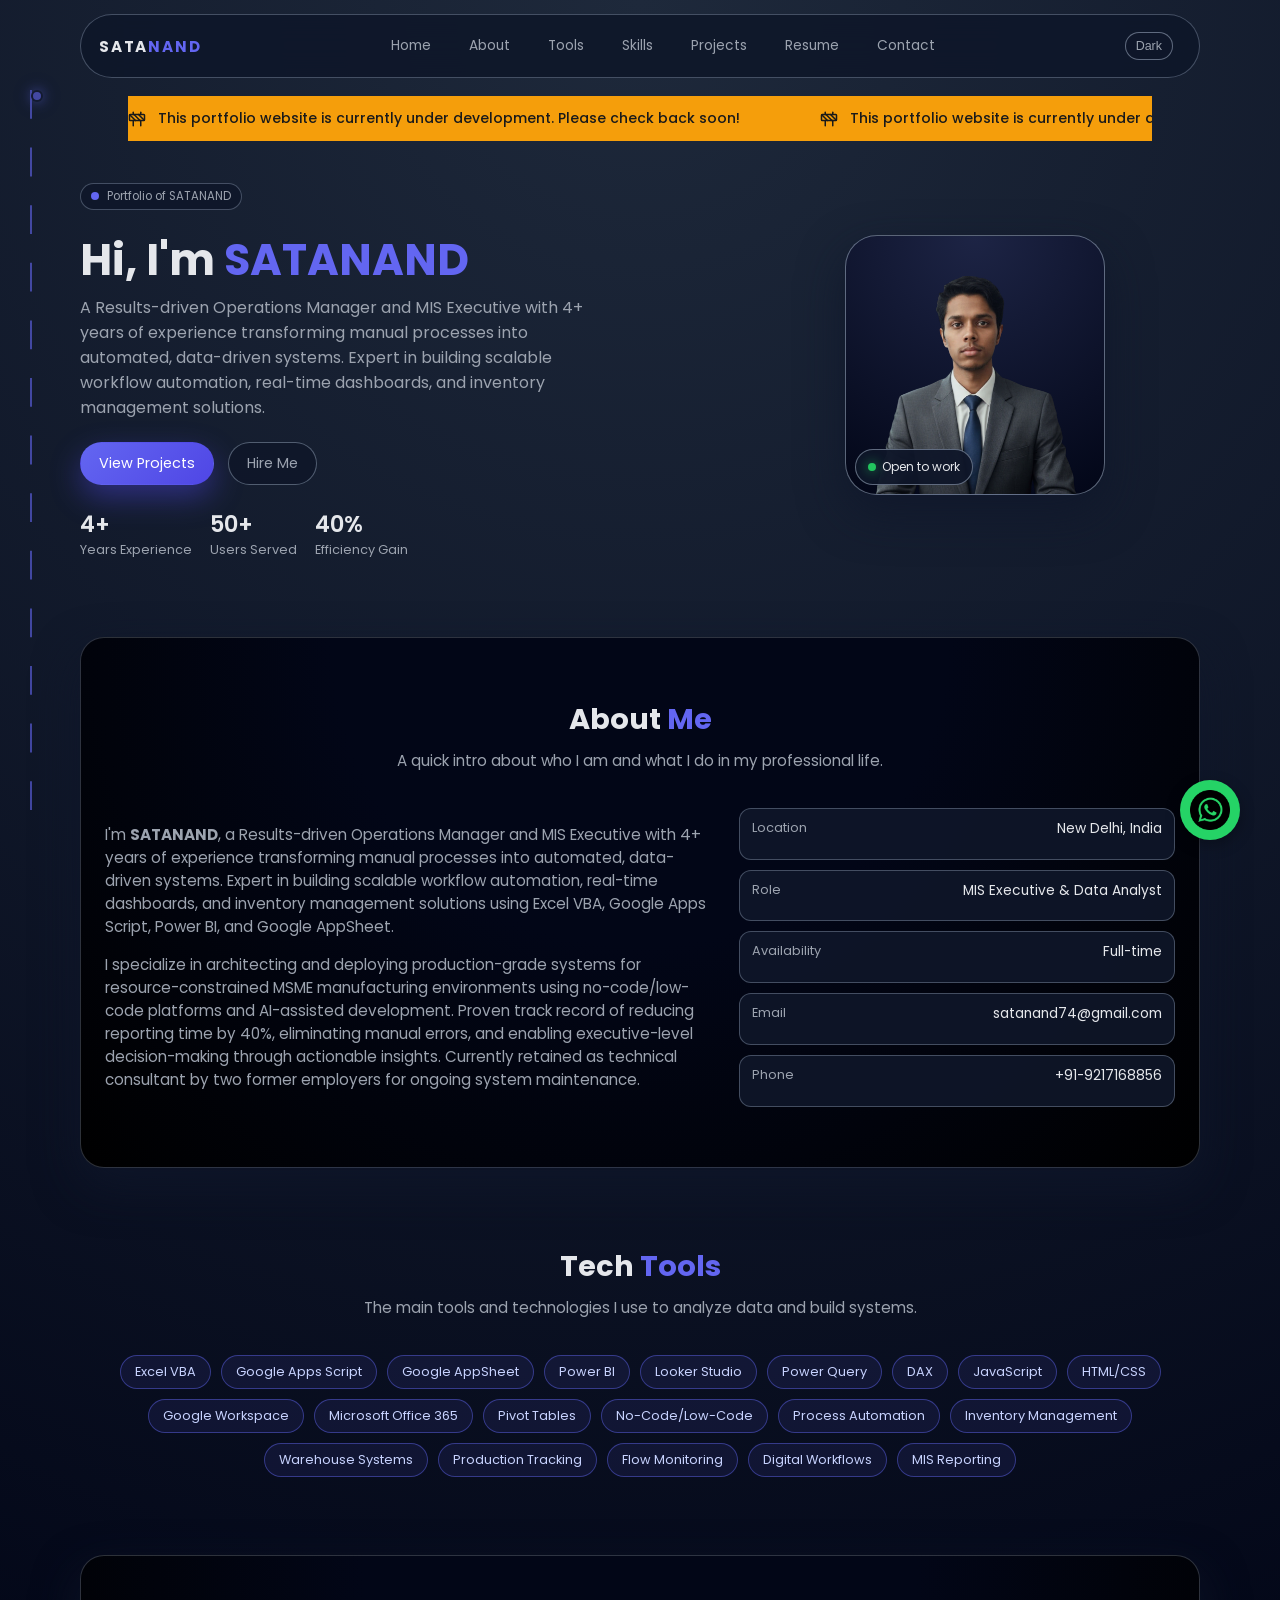
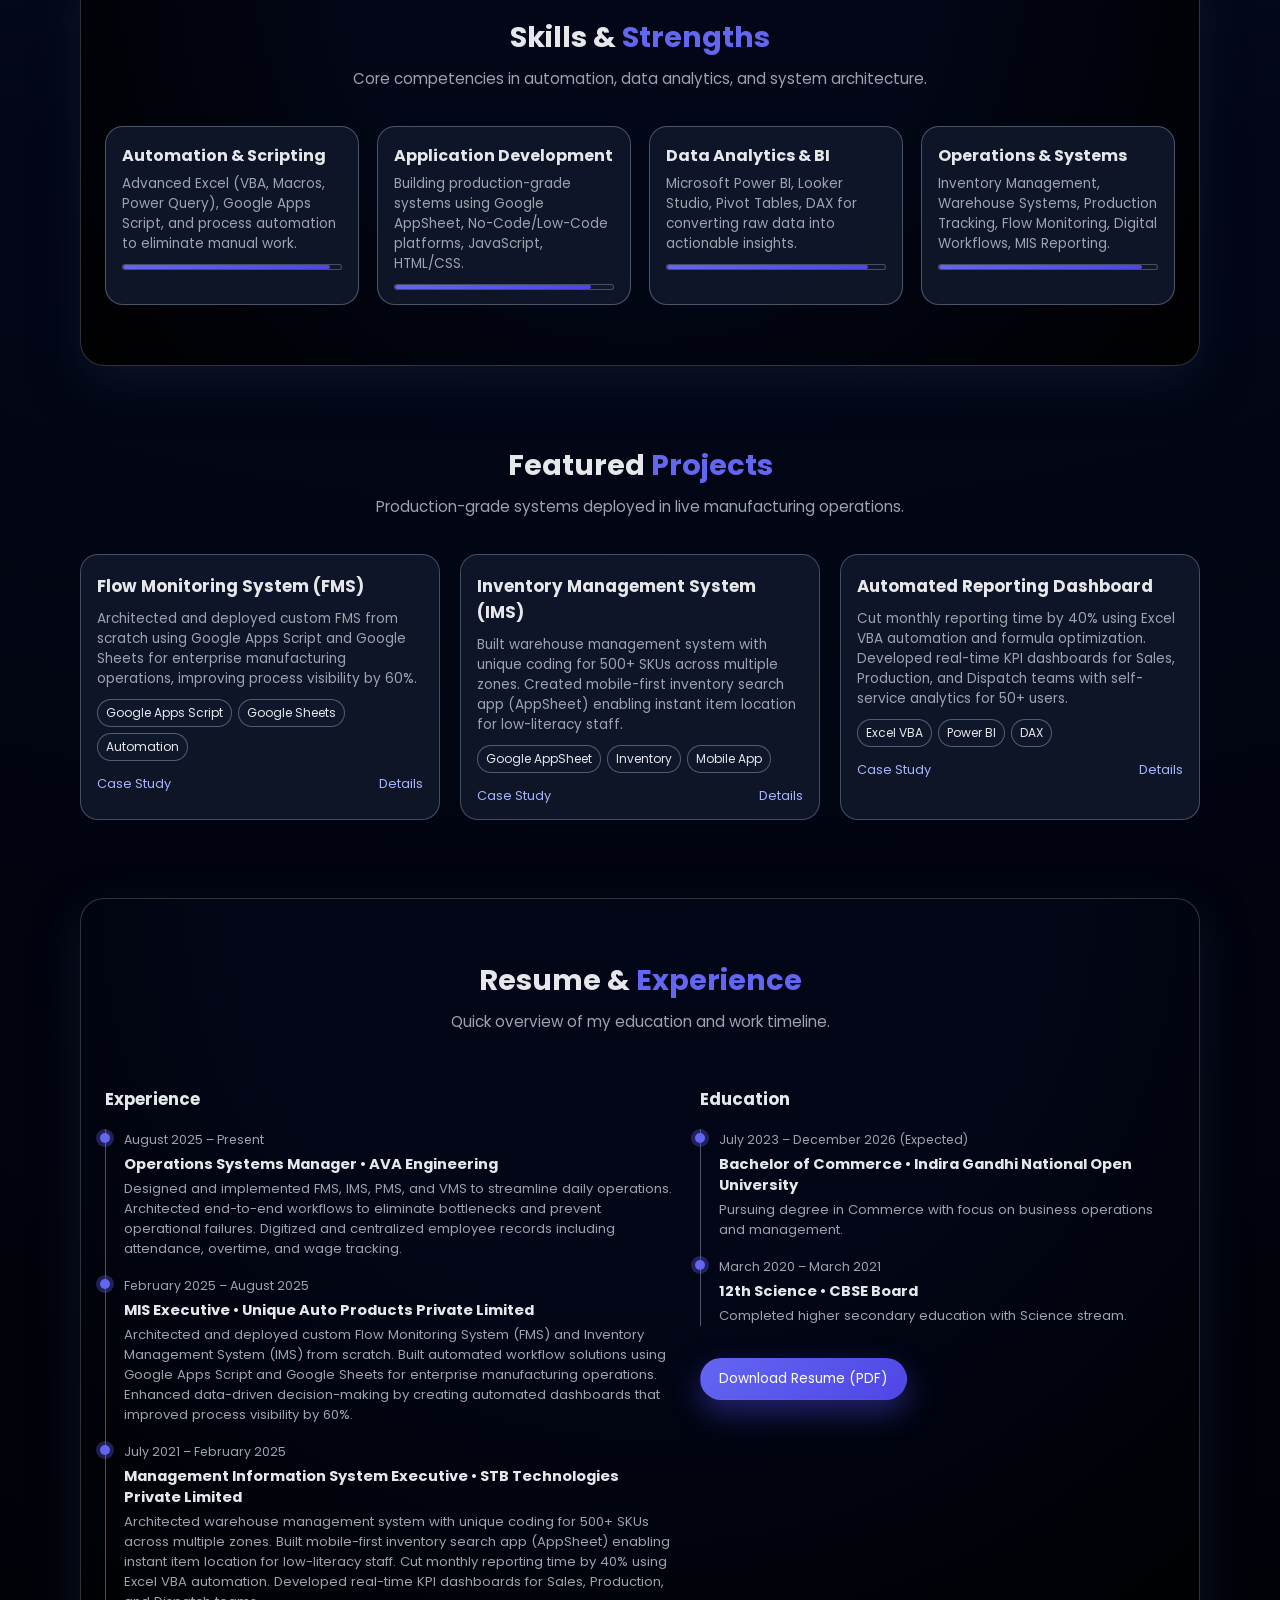
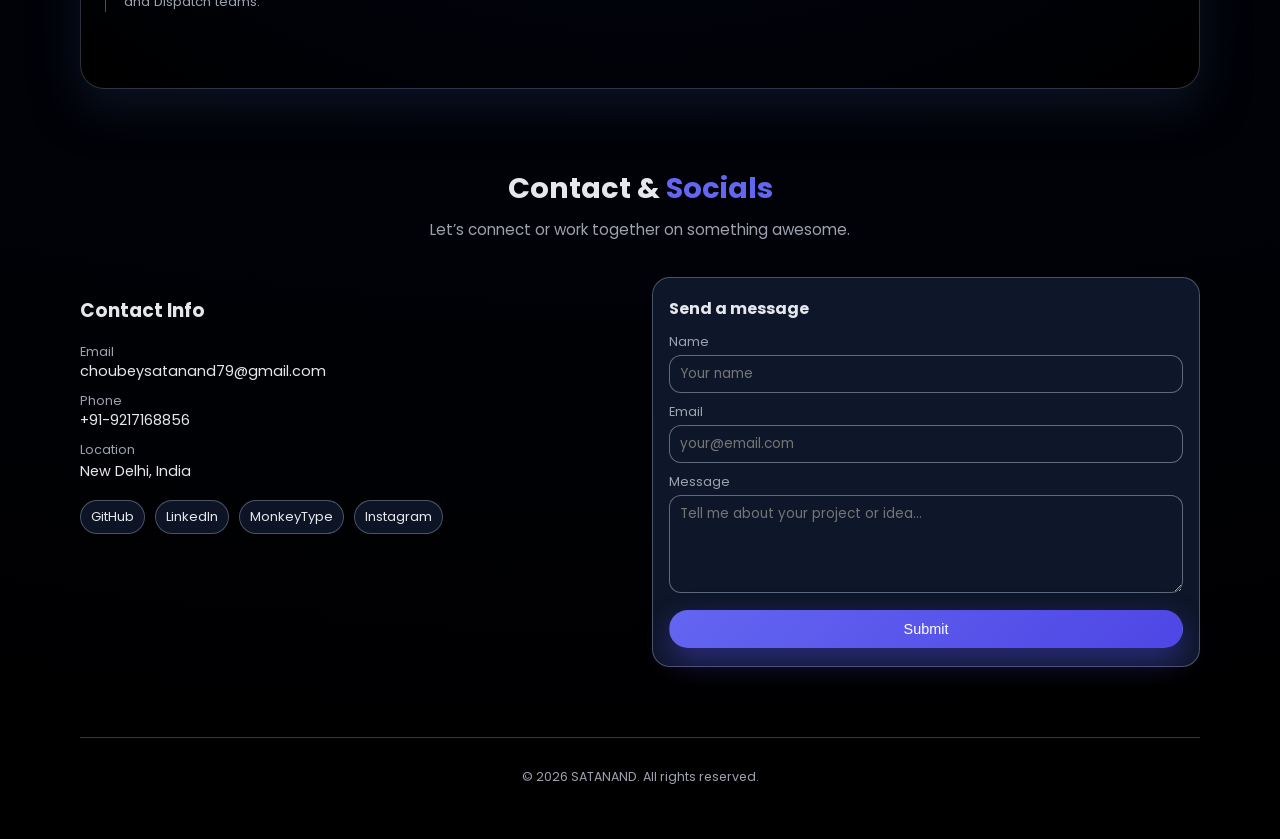
==== commit a74c8d84: "Update index.html" ====
--- a/index.html
+++ b/index.html
@@ -111,13 +111,13 @@
   <header class="nav">
     <div class="nav__logo">SATA<span>NAND</span></div>
     <nav class="nav__links">
-      <a href="#home">Home</a>
-      <a href="#about">About</a>
-      <a href="#tools">Tools</a>
-      <a href="#skills">Skills</a>
-      <a href="#projects">Projects</a>
-      <a href="#resume">Resume</a>
-      <a href="#contact">Contact</a>
+      <a href="#home" class="hover-underline">Home</a>
+      <a href="#about" class="hover-underline">About</a>
+      <a href="#tools" class="hover-underline">Tools</a>
+      <a href="#skills" class="hover-underline">Skills</a>
+      <a href="#projects" class="hover-underline">Projects</a>
+      <a href="#resume" class="hover-underline">Resume</a>
+      <a href="#contact" class="hover-underline">Contact</a>
     </nav>
     <button class="theme-toggle" id="themeToggle" type="button" aria-label="Toggle color theme">
       Theme
@@ -147,7 +147,7 @@
         <p class="hero__tag">Portfolio of SATANAND</p>
         <h1>Hi, I'm <span>SATANAND</span></h1>
         <p class="hero__subtitle">
-          A <span>Results-driven Operations Manager and MIS Executive</span> with 4+ years of experience transforming
+          A Results-driven Operations Manager and MIS Executive with 4+ years of experience transforming
           manual processes into automated, data-driven systems. Expert in building scalable workflow automation,
           real-time dashboards, and inventory management solutions.
         </p>
@@ -685,3 +685,5 @@
 
 
 
+
+
--- a/style.css
+++ b/style.css
@@ -133,6 +133,7 @@
 }
 
 .nav__logo {
+  selection:none;
   font-weight: 700;
   letter-spacing: 0.12em;
   text-transform: uppercase;
@@ -161,7 +162,6 @@
   background: rgba(15, 23, 42, 0.9);
   transform: translateY(-1px);
 }
-
 .nav__toggle {
   display: none;
   border: none;
@@ -1095,9 +1095,15 @@
   .socials a {
     padding: 5px 8px;
   }
-
+  .socials a:hover {
+    background: rgba(15, 23, 42, 1);
+  }
   .footer {
     font-size: 0.7rem;
     padding-top: 12px;
   }
 }
+
+
+
+
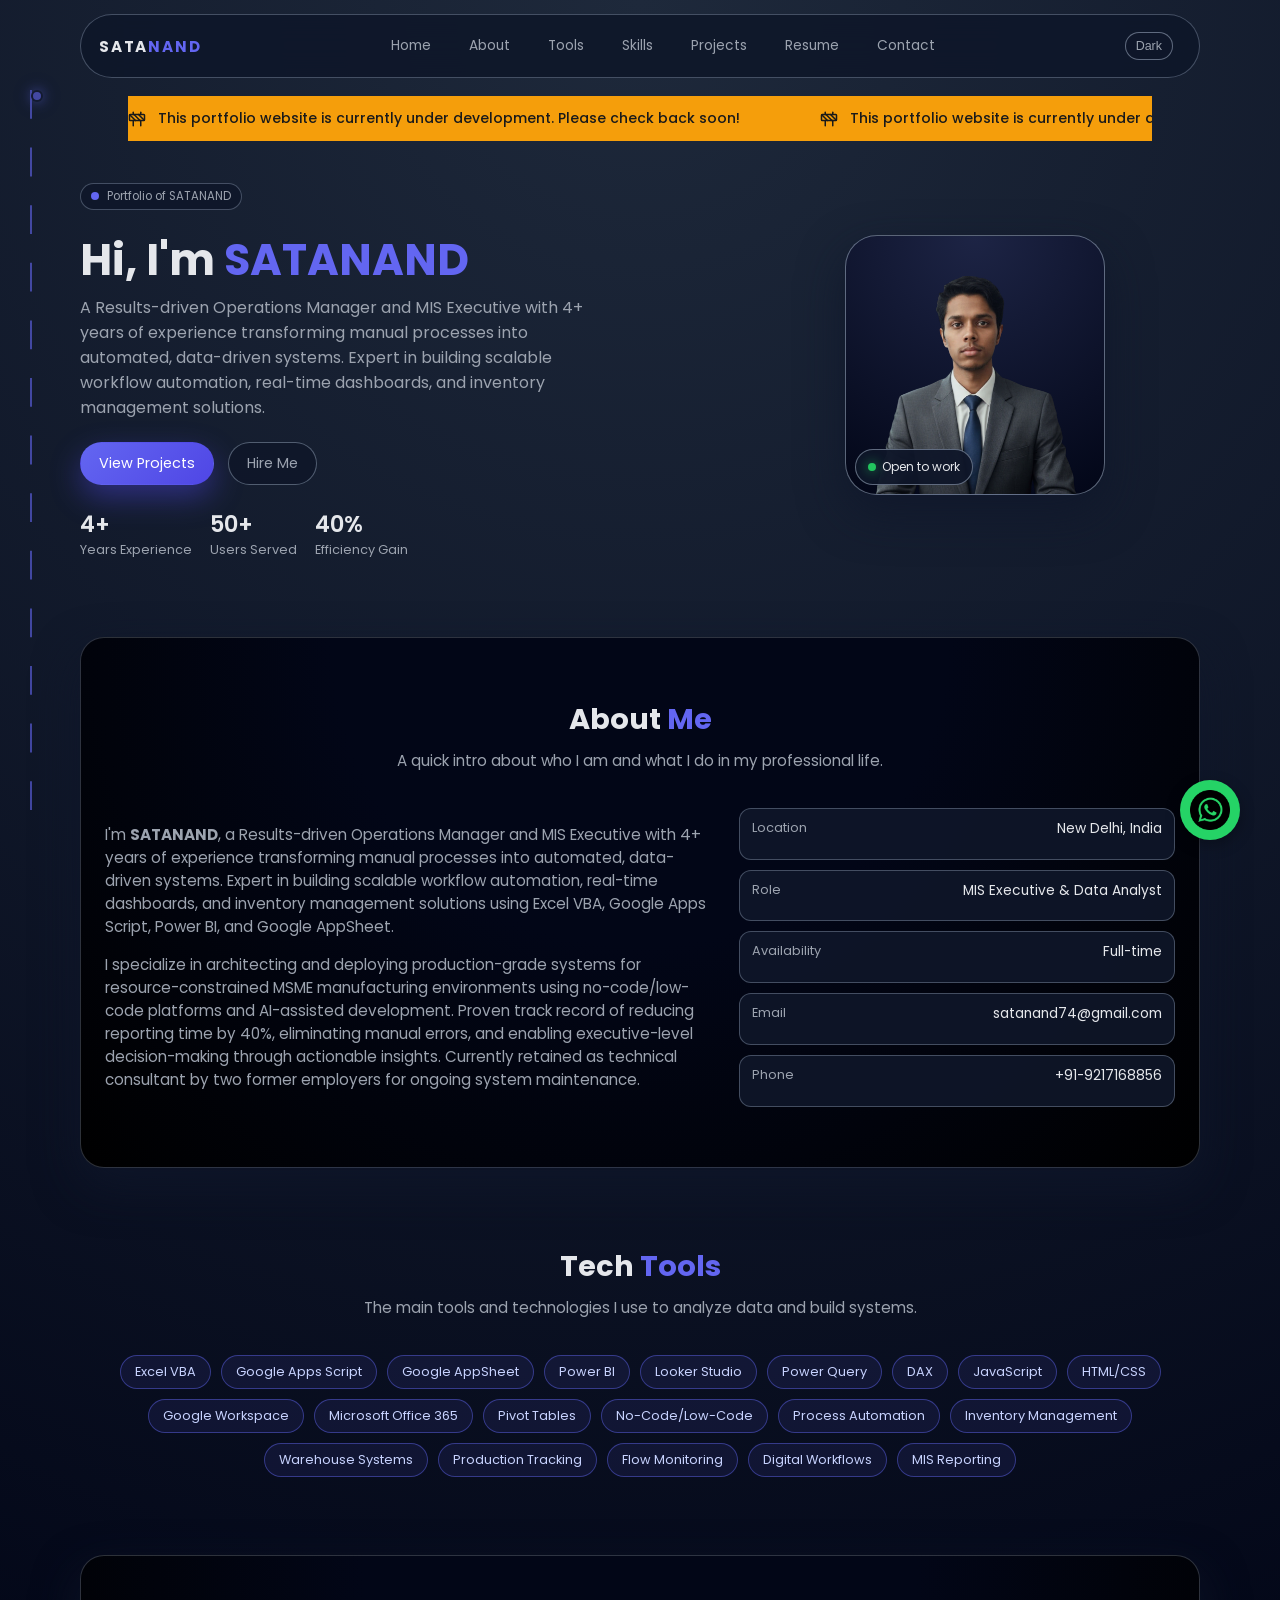
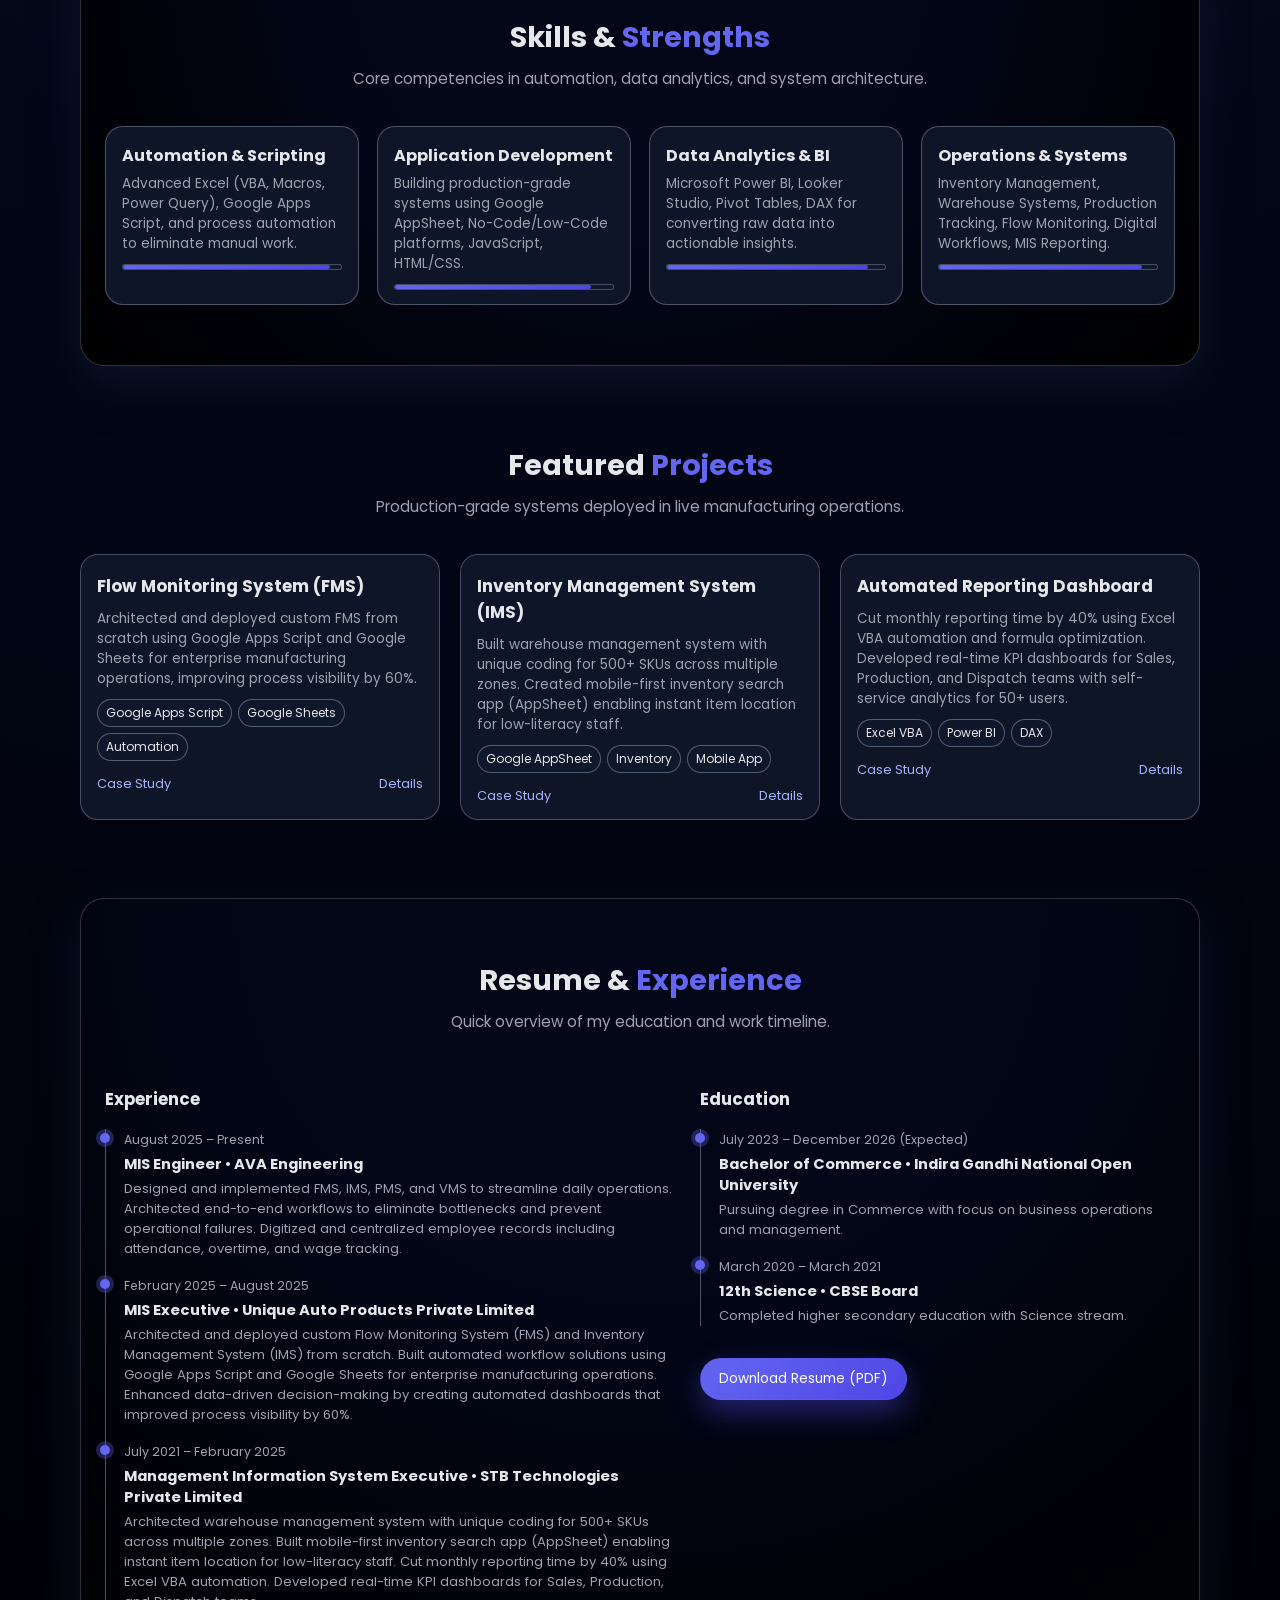
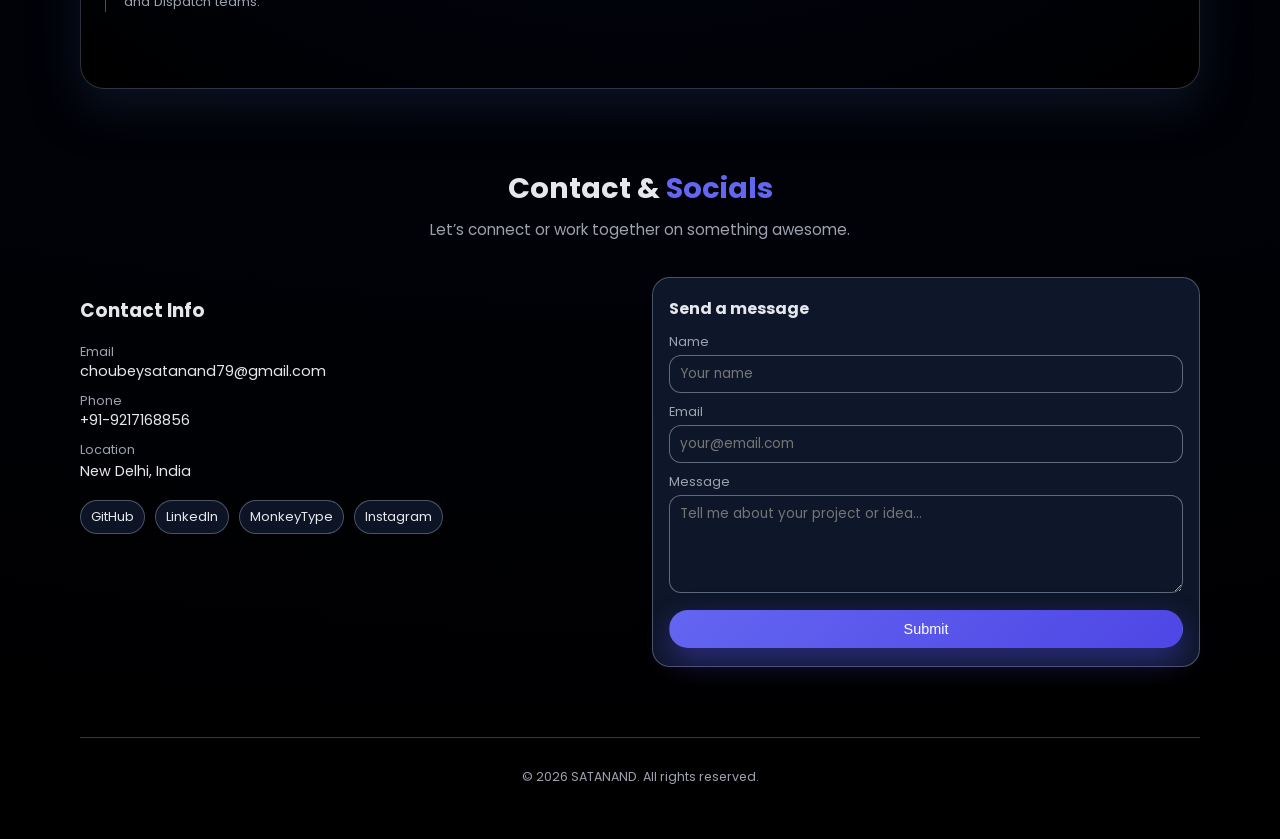
==== commit 5692f88f: "Update print statement from 'Hello' to 'Goodbye'" ====
--- a/index.html
+++ b/index.html
@@ -374,7 +374,7 @@
               <div class="timeline__point"></div>
               <div class="timeline__content">
                 <span class="timeline__date">August 2025 – Present</span>
-                <h4>Operations Systems Manager • AVA Engineering</h4>
+                <h4>MIS Engineer • AVA Engineering</h4>
                 <p>
                   Designed and implemented FMS, IMS, PMS, and VMS to streamline daily operations. Architected end-to-end
                   workflows to eliminate bottlenecks and prevent operational failures. Digitized and centralized
@@ -687,3 +687,4 @@
 
 
 
+
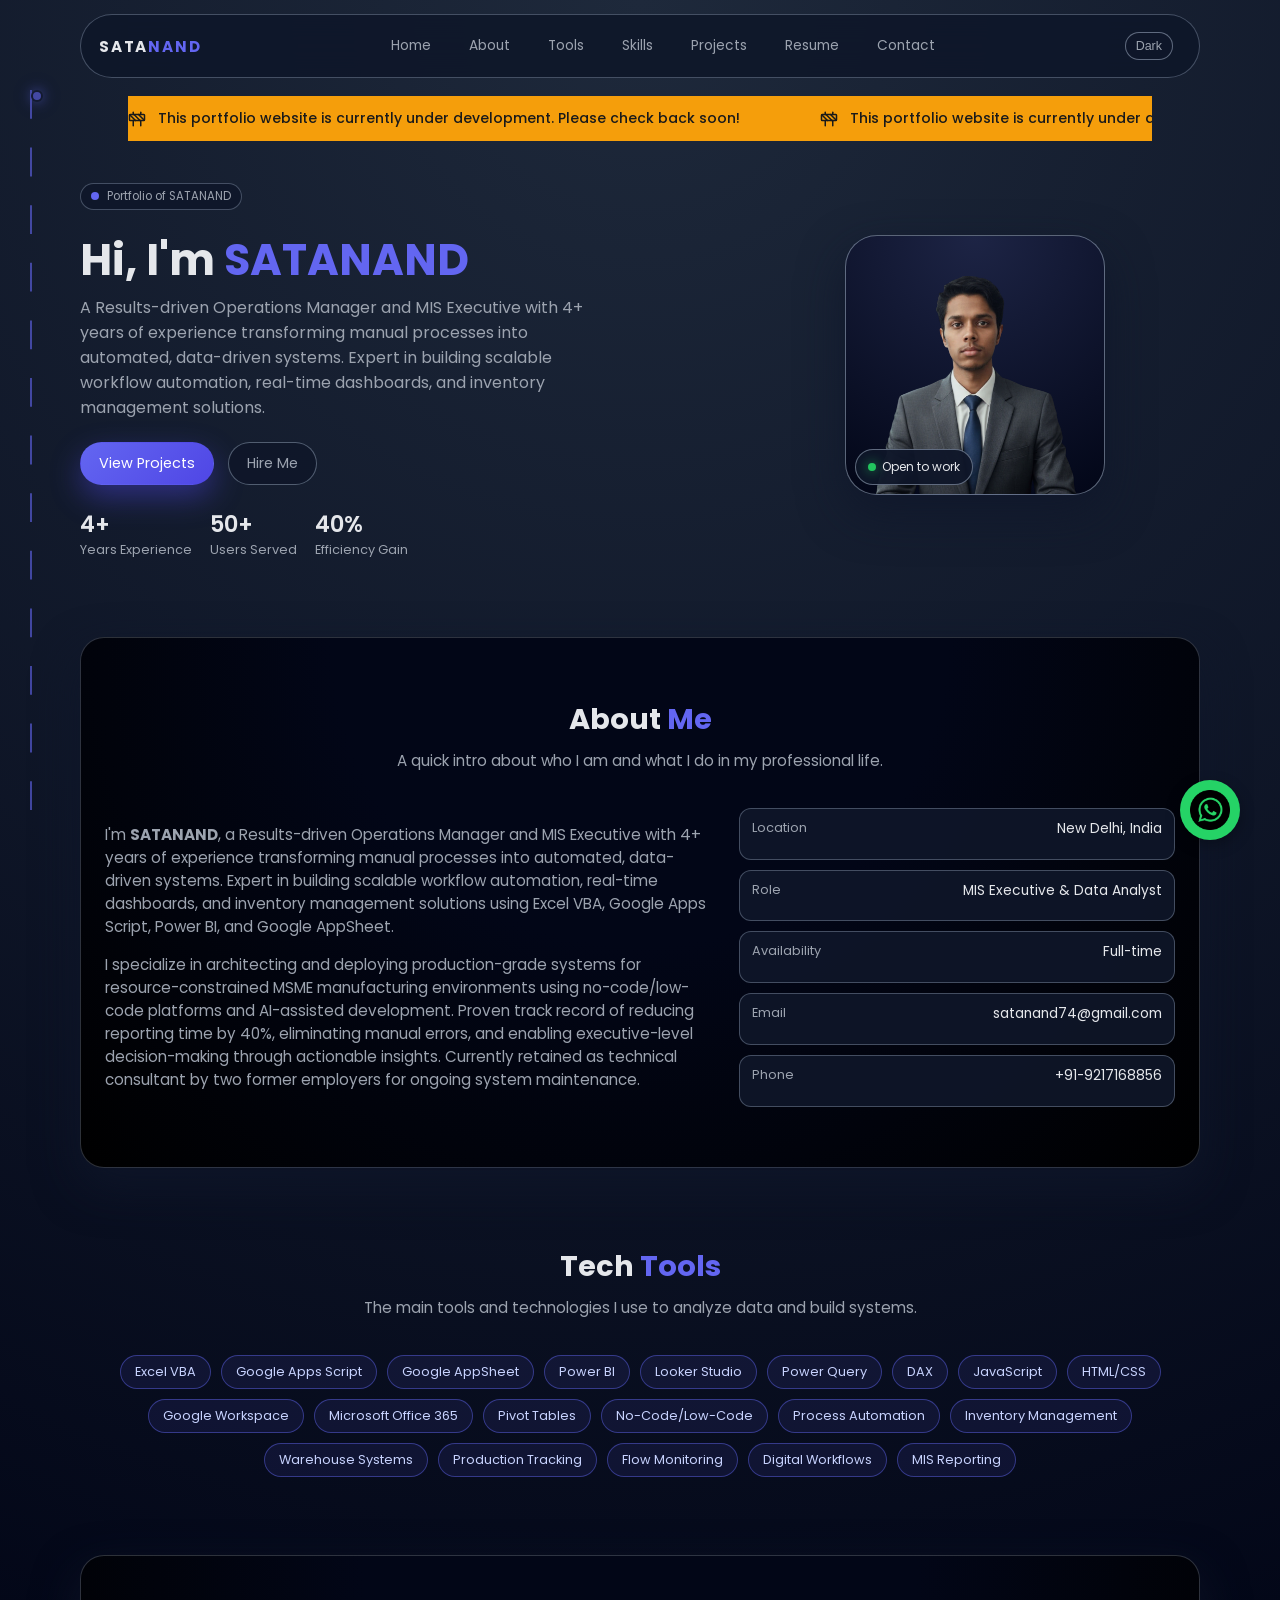
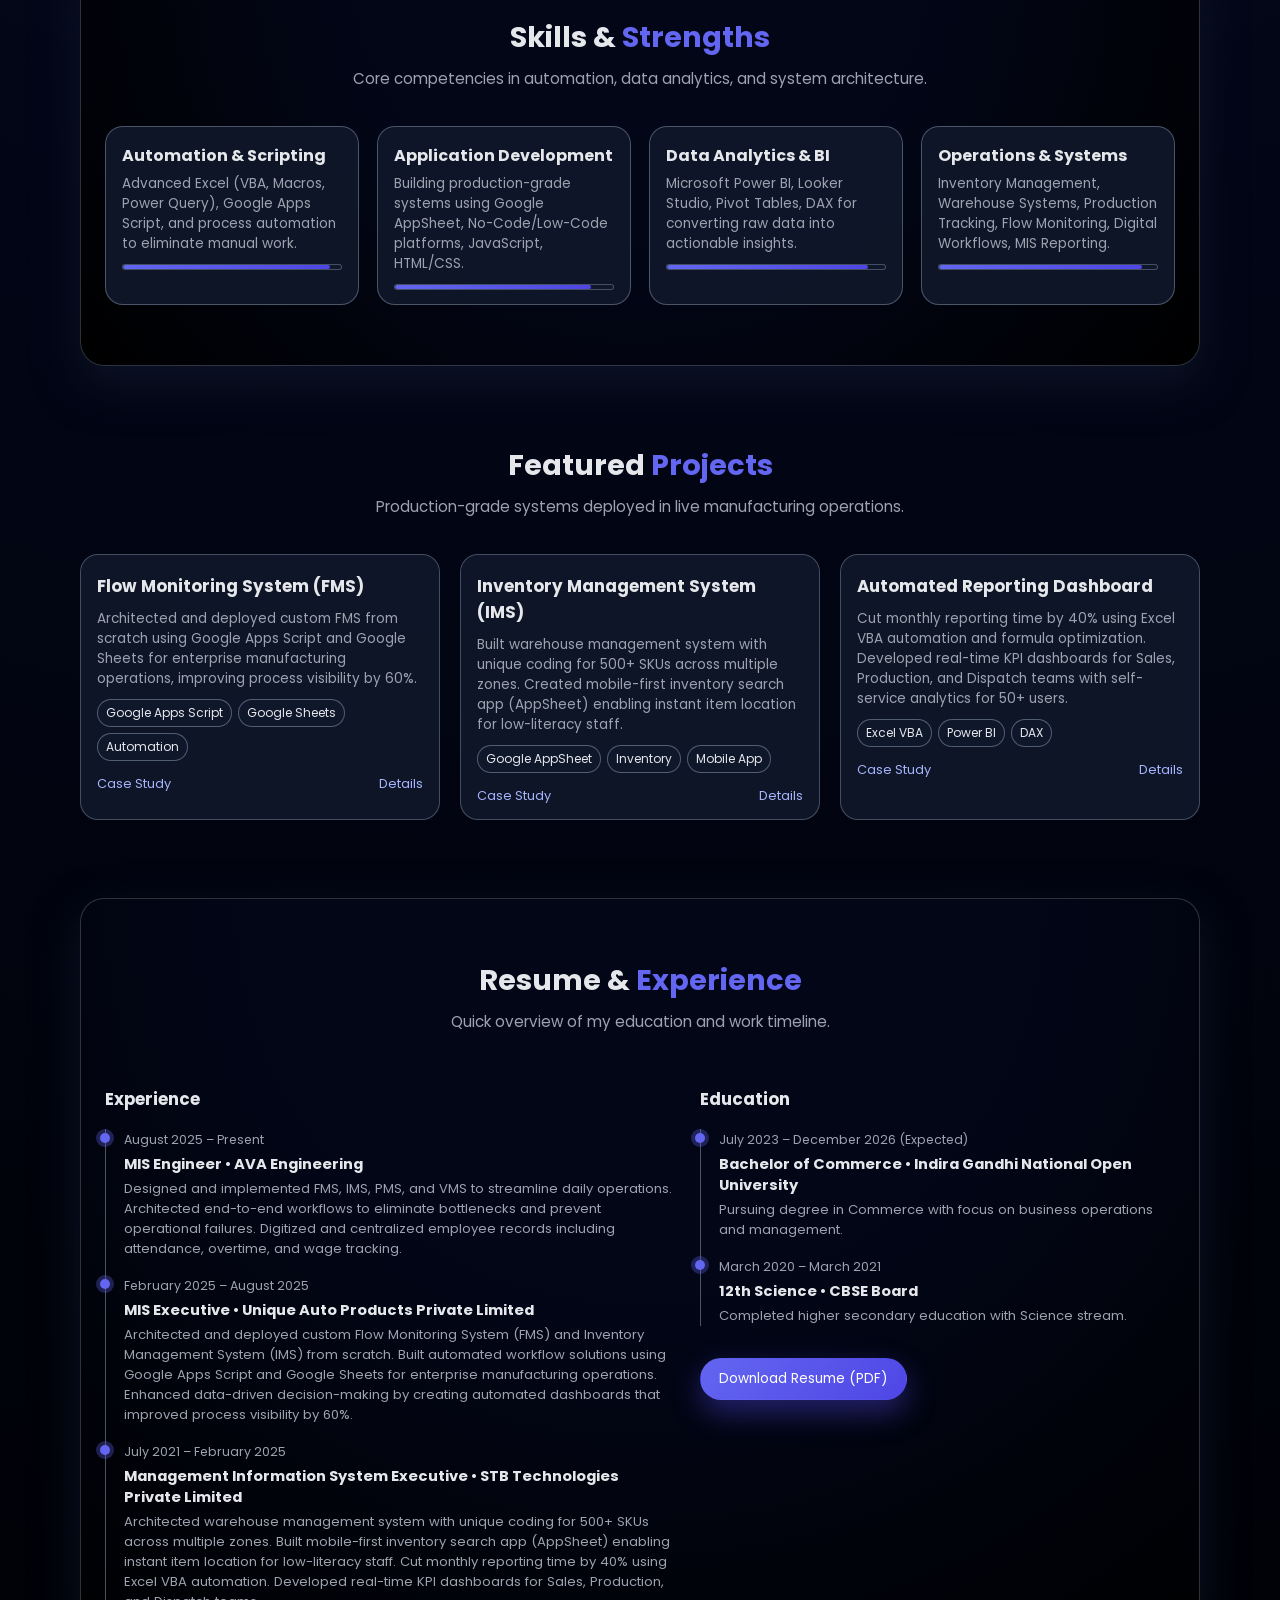
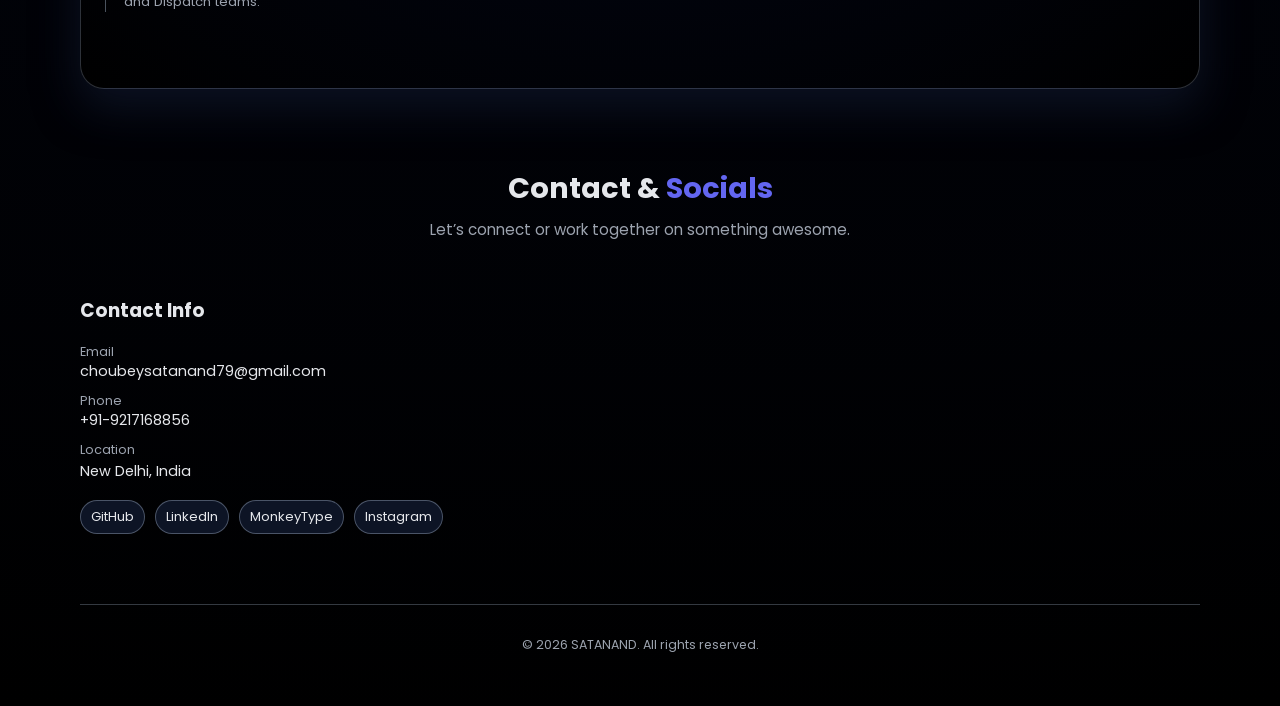
==== commit 29ea5473: "Update index.html" ====
--- a/index.html
+++ b/index.html
@@ -467,7 +467,7 @@
             <a href="https://www.instagram.com/satanandstoic/" target="_blank" aria-label="Instagram">Instagram</a>
           </div>
         </div>
-        <form class="contact__form">
+        <!-- <form class="contact__form">
           <h3>Send a message</h3>
           <div class="field">
             <label for="name">Name</label>
@@ -484,7 +484,7 @@
           <button type="submit" class="btn btn--primary btn--full">
             Submit
           </button>
-        </form>
+        </form> -->
       </div>
     </section>
   </main>
@@ -688,3 +688,4 @@
 
 
 
+
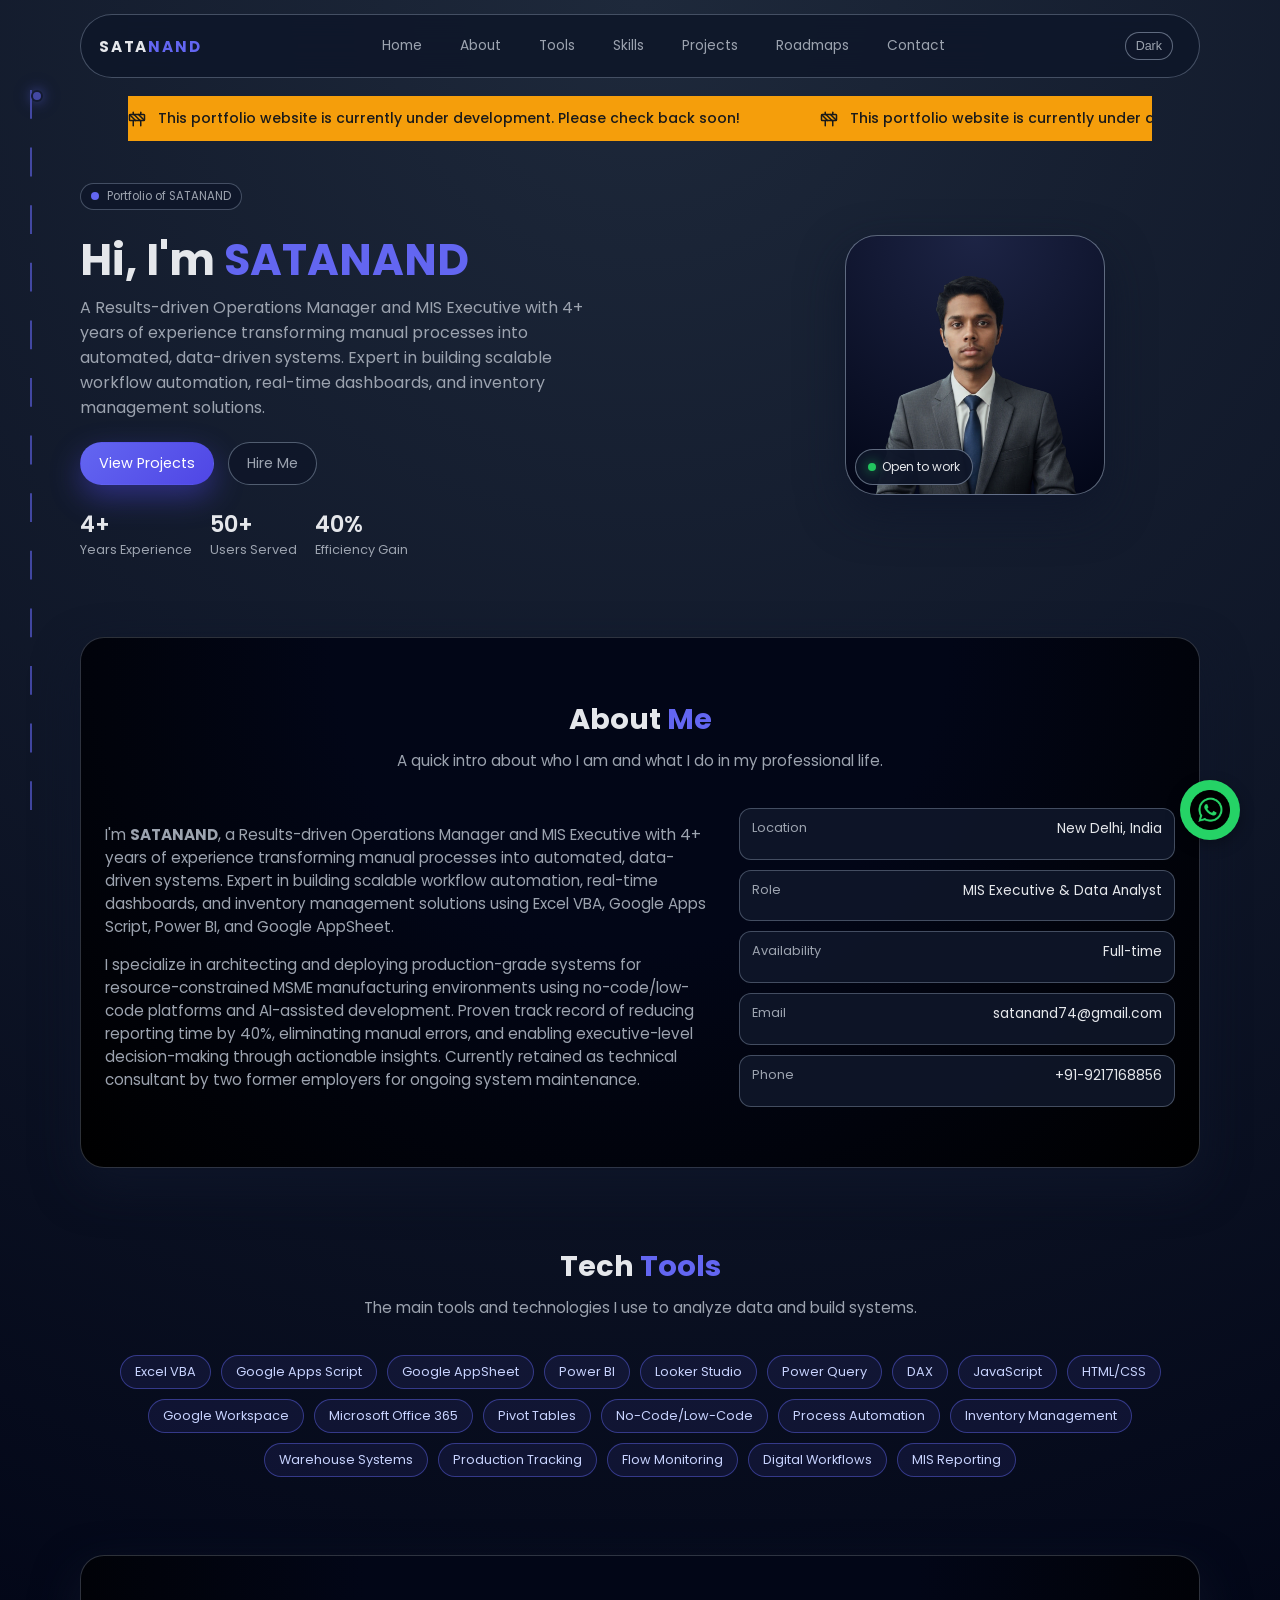
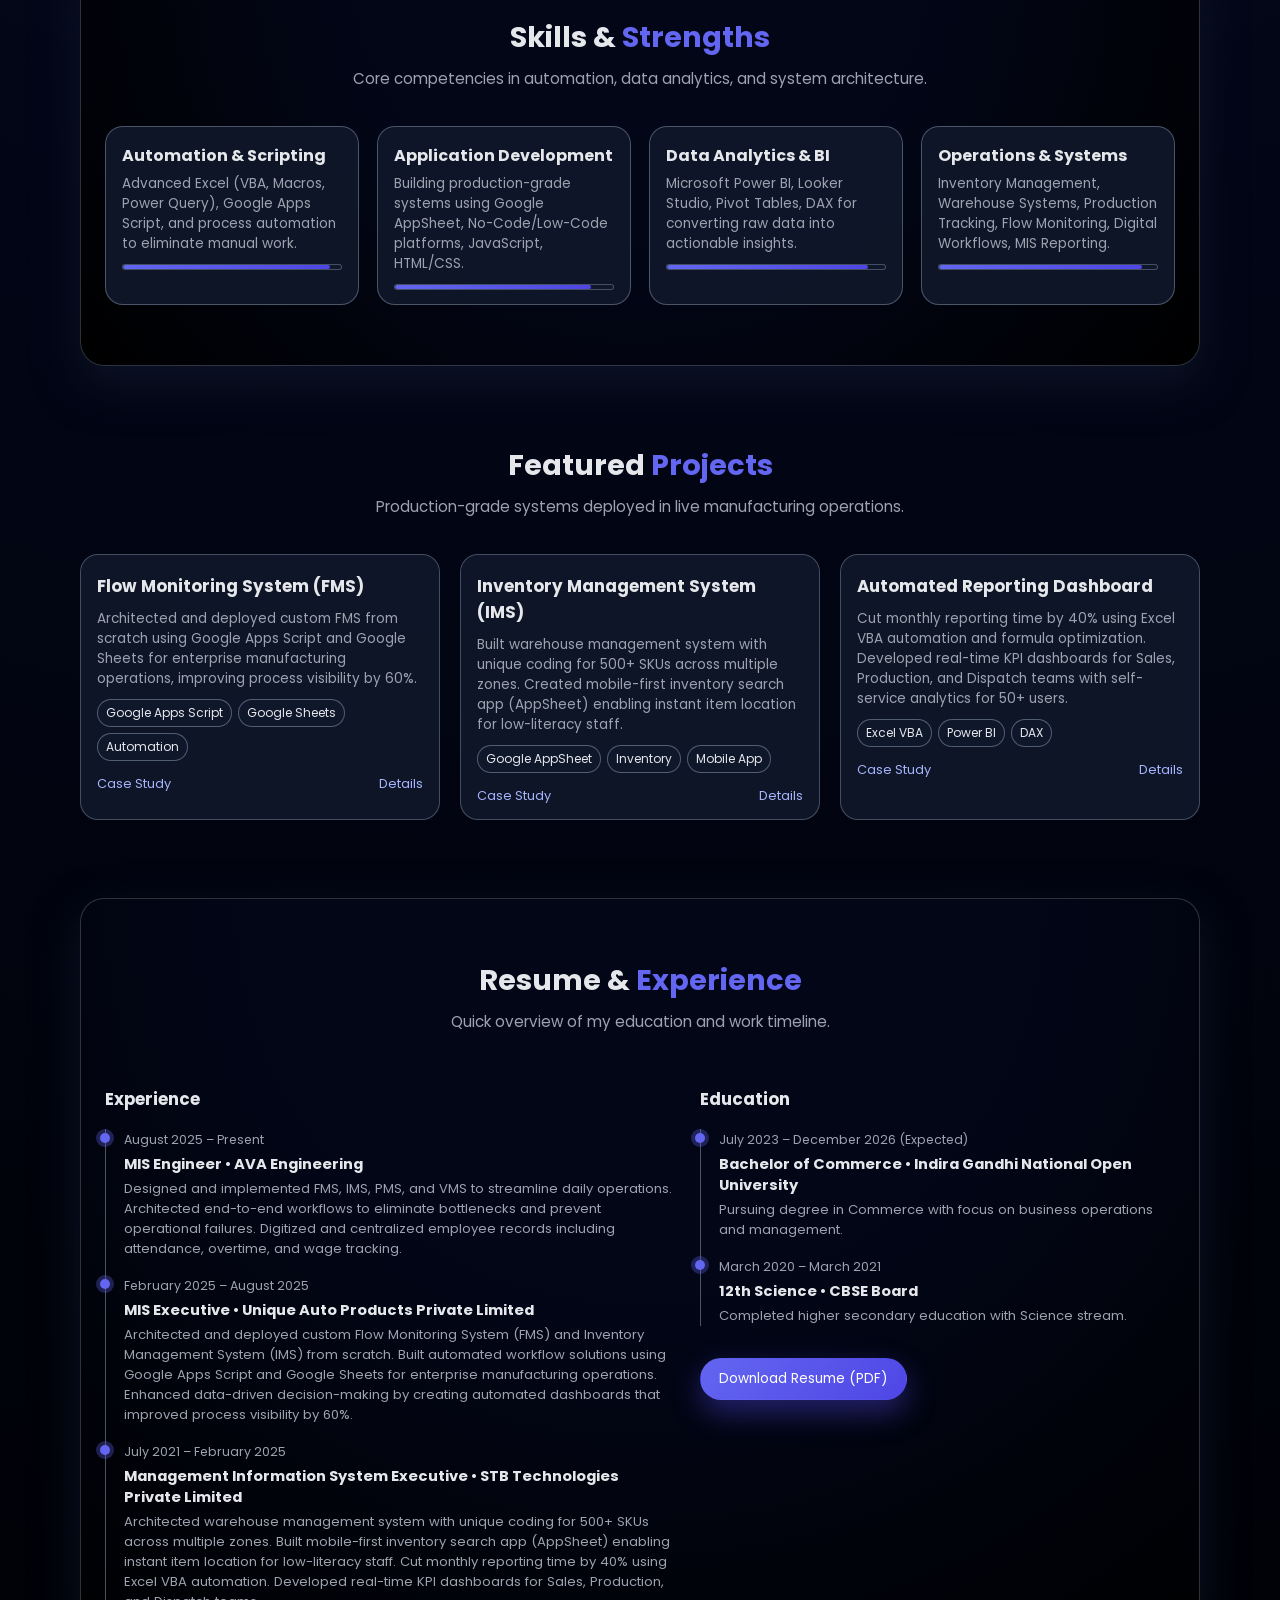
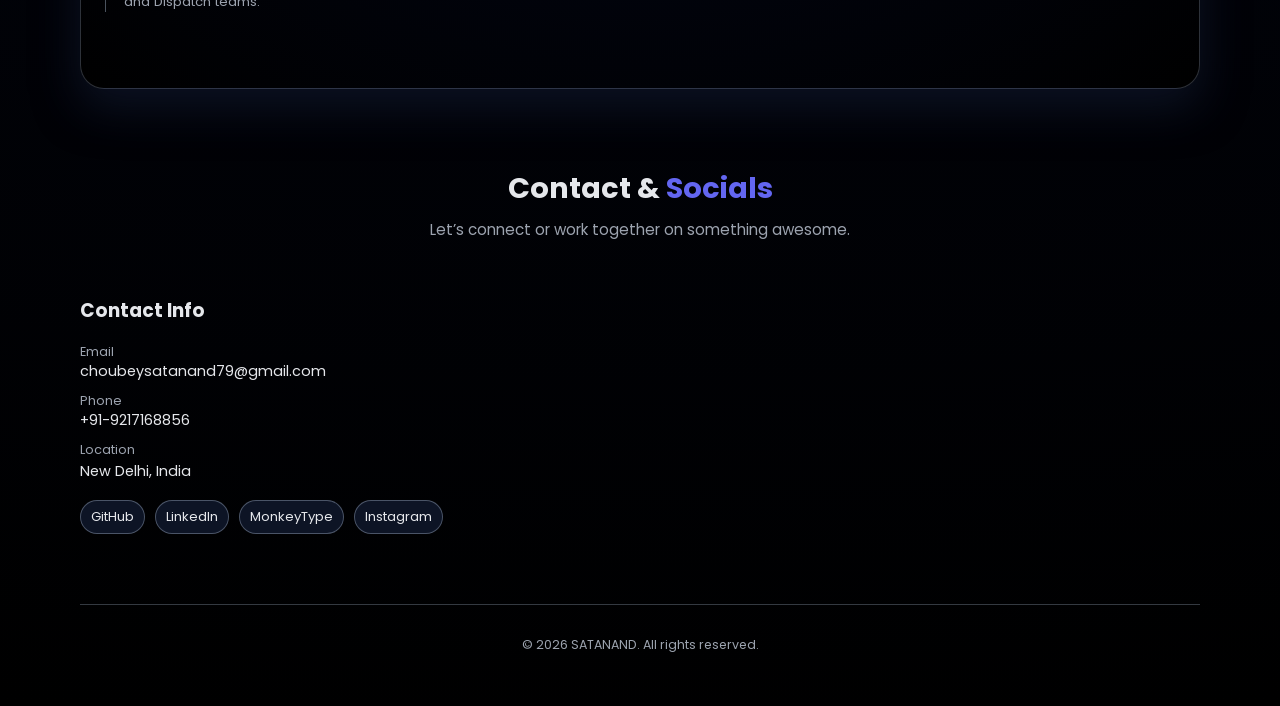
==== commit bfbb9574: "Change greeting from 'Hello' to 'Goodbye'" ====
--- a/index.html
+++ b/index.html
@@ -116,7 +116,7 @@
       <a href="#tools" class="hover-underline">Tools</a>
       <a href="#skills" class="hover-underline">Skills</a>
       <a href="#projects" class="hover-underline">Projects</a>
-      <a href="#resume" class="hover-underline">Resume</a>
+      <a href="resources.html" class="hover-underline">Roadmaps</a>
       <a href="#contact" class="hover-underline">Contact</a>
     </nav>
     <button class="theme-toggle" id="themeToggle" type="button" aria-label="Toggle color theme">
@@ -689,3 +689,4 @@
 
 
 
+
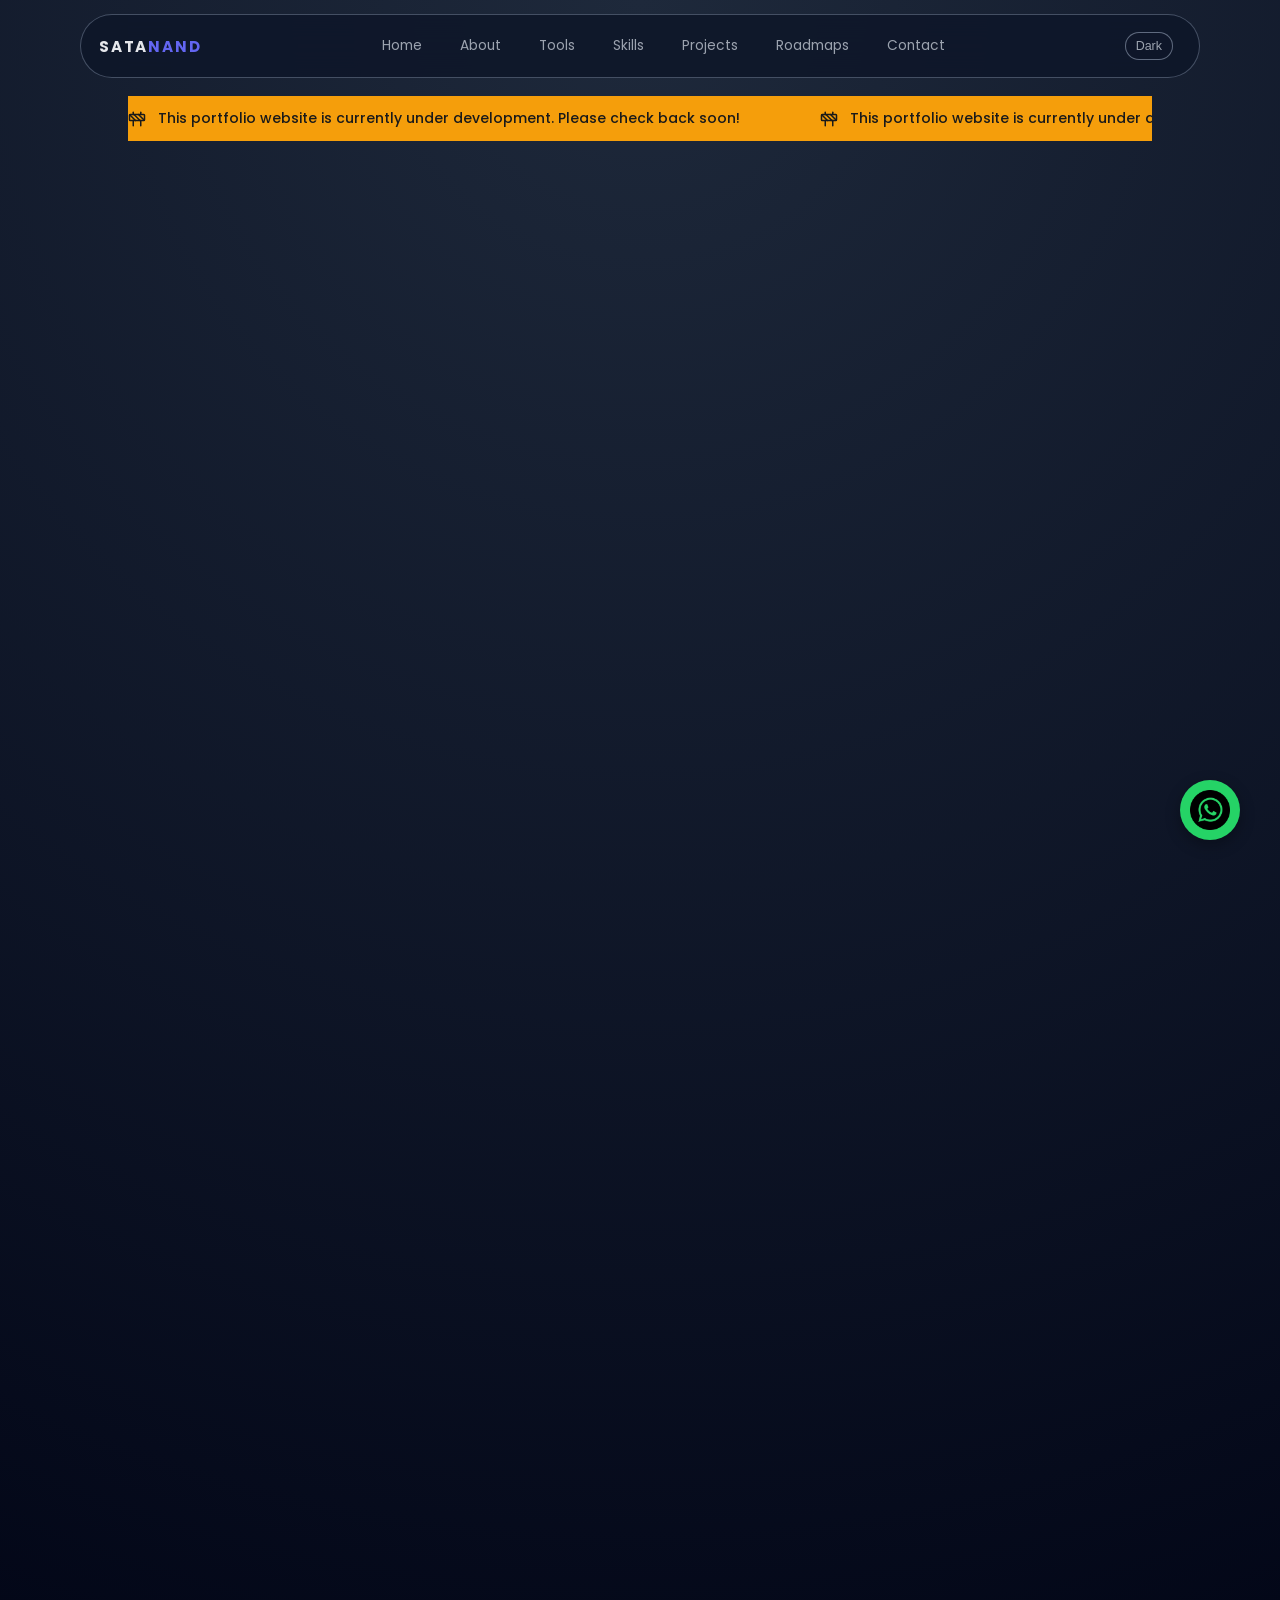
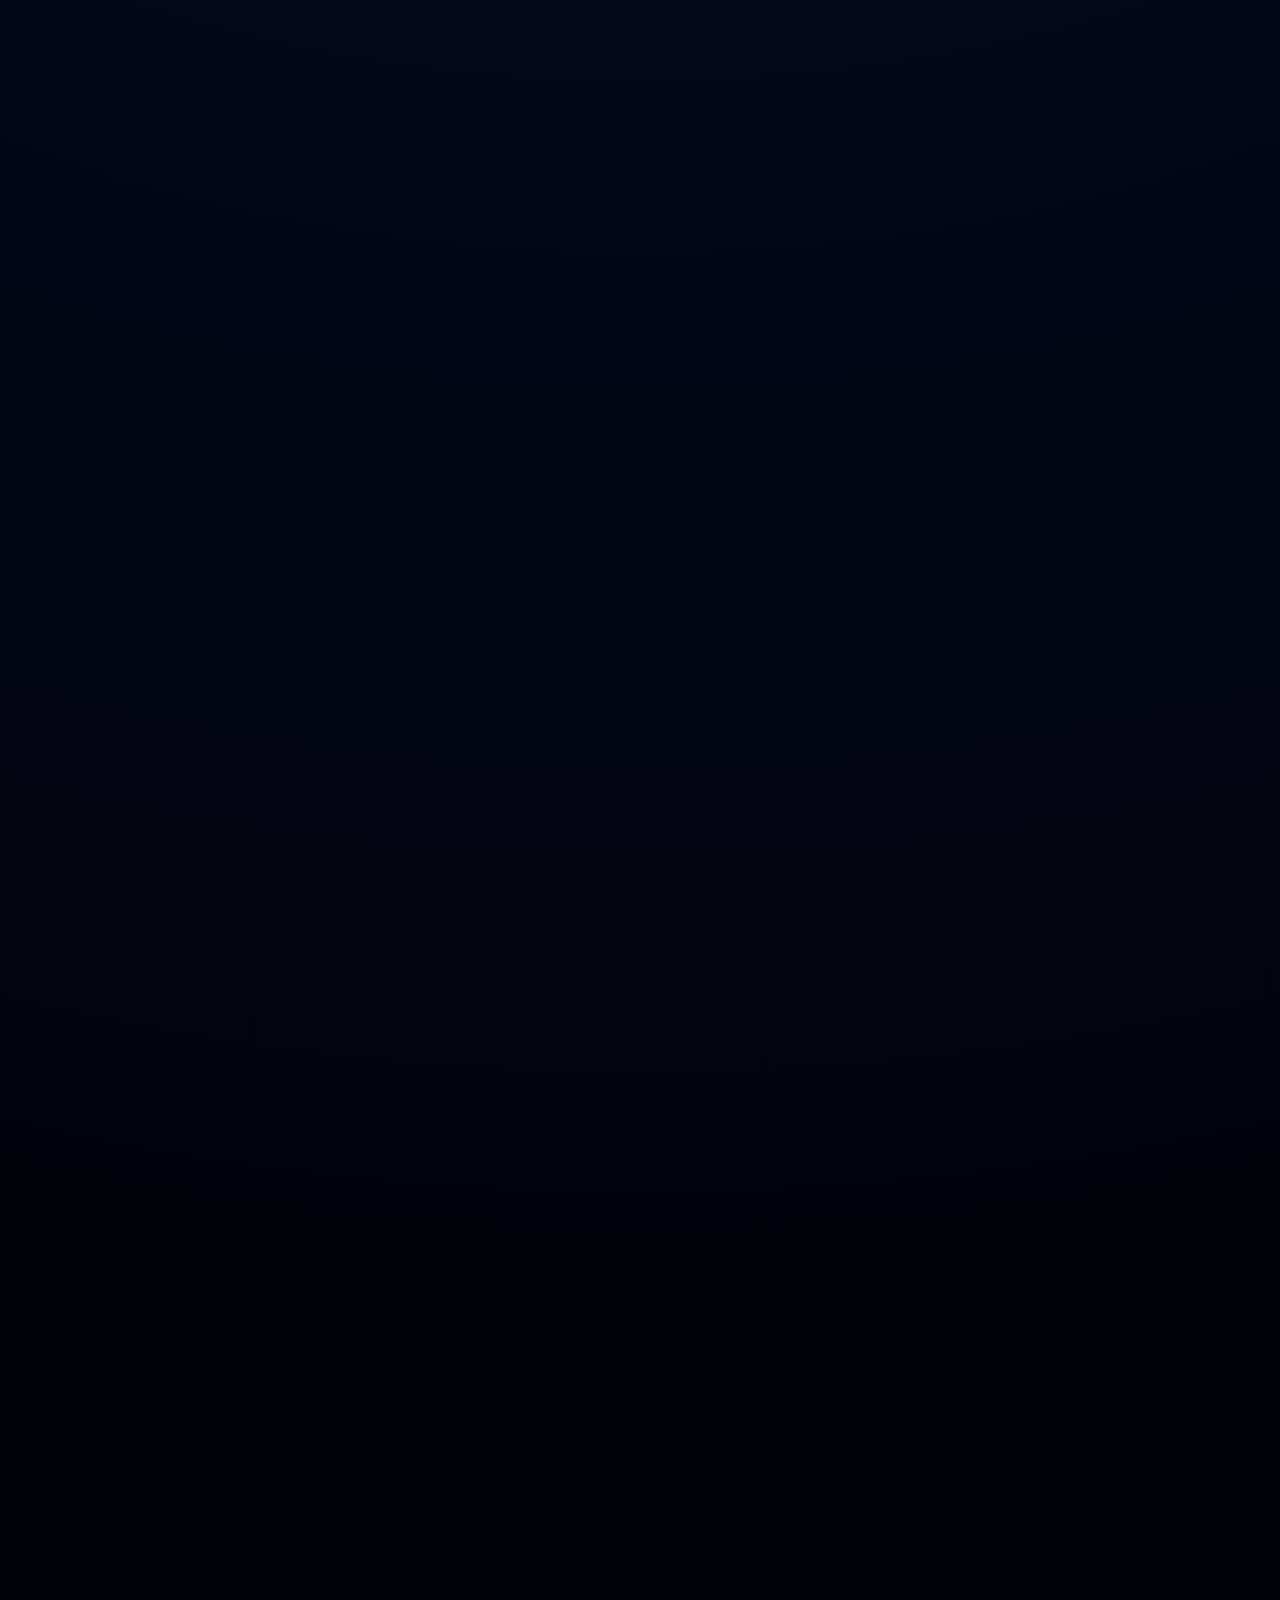
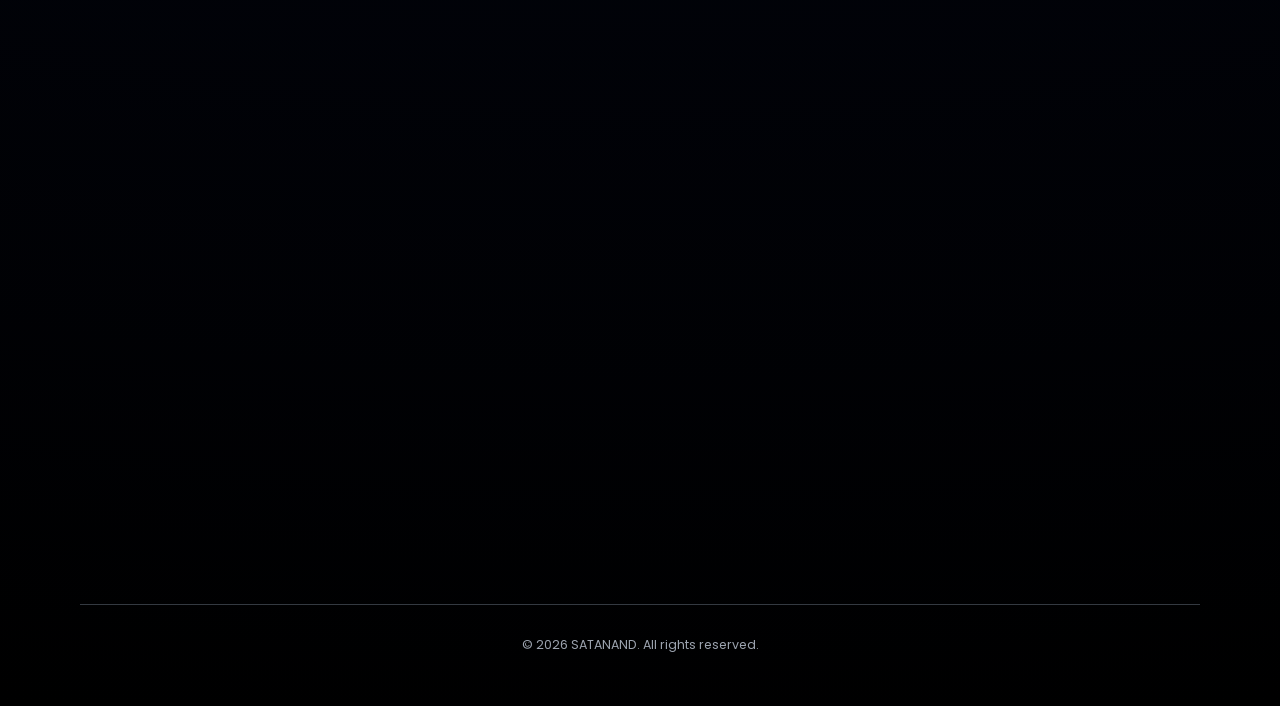
==== commit afd5f358: "removing the scroll tracker" ====
--- a/index.html
+++ b/index.html
@@ -97,16 +97,6 @@
     title="Click here to hire me via WhatsApp.">
     <img src="images/whatsapp.png" class="social-icons">
   </a>
-  
-  <!-- Scrolling Road Path Animation -->
-  <div class="scroll-path">
-    <svg class="scroll-path__line" viewBox="0 0 2 100" preserveAspectRatio="none">
-      <path d="M 1 0 L 1 100" stroke="currentColor" stroke-width="2" fill="none" stroke-dasharray="4 4" />
-    </svg>
-    <div class="scroll-path__marker" id="scrollMarker">
-      <div class="scroll-path__dot"></div>
-    </div>
-  </div>
 
   <header class="nav">
     <div class="nav__logo">SATA<span>NAND</span></div>
@@ -579,76 +569,6 @@
       applyTheme(getStoredTheme());
     }
 
-    // Scroll reveal animations
-    const revealElements = document.querySelectorAll(".reveal");
-
-    const observer = new IntersectionObserver(
-      (entries) => {
-        entries.forEach((entry) => {
-          if (entry.isIntersecting) {
-            entry.target.classList.add("is-visible");
-            // Uncomment the next line if you want repeating animations
-            // observer.unobserve(entry.target);
-          }
-        });
-      },
-      {
-        threshold: 0.15,
-        rootMargin: "0px 0px -40px 0px",
-      }
-    );
-
-    revealElements.forEach((el) => observer.observe(el));
-
-    // Scrolling Road Path Animation
-    const scrollMarker = document.getElementById("scrollMarker");
-    const scrollPath = document.querySelector(".scroll-path");
-
-    function updateScrollPath() {
-      if (!scrollMarker || !scrollPath) return;
-
-      const windowHeight = window.innerHeight;
-      const documentHeight = document.documentElement.scrollHeight;
-      const scrollTop = window.pageYOffset || document.documentElement.scrollTop;
-
-      // Calculate scroll percentage (0 to 1)
-      const scrollPercentage = scrollTop / (documentHeight - windowHeight);
-
-      // Calculate position (0% to 100% of path height)
-      const pathHeight = scrollPath.offsetHeight;
-      const markerPosition = scrollPercentage * (pathHeight - 20); // -20 to account for marker size
-
-      // Update marker position
-      scrollMarker.style.transform = `translateY(${markerPosition}px)`;
-
-      // Update path line stroke-dashoffset for animated effect
-      const pathLine = document.querySelector(".scroll-path__line path");
-      if (pathLine) {
-        const dashLength = 4;
-        const dashGap = 4;
-        const totalDash = dashLength + dashGap;
-        pathLine.style.strokeDashoffset = -(scrollPercentage * pathHeight * (totalDash / 2));
-      }
-    }
-
-    // Update on scroll
-    let ticking = false;
-    window.addEventListener("scroll", () => {
-      if (!ticking) {
-        window.requestAnimationFrame(() => {
-          updateScrollPath();
-          ticking = false;
-        });
-        ticking = true;
-      }
-    });
-
-    // Initial update
-    updateScrollPath();
-
-    // Update on resize
-    window.addEventListener("resize", updateScrollPath);
-
     // Resume Download Button Handler
     const resumeDownloadBtn = document.querySelector(".resume__btn");
     if (resumeDownloadBtn) {
@@ -690,3 +610,4 @@
 
 
 
+
